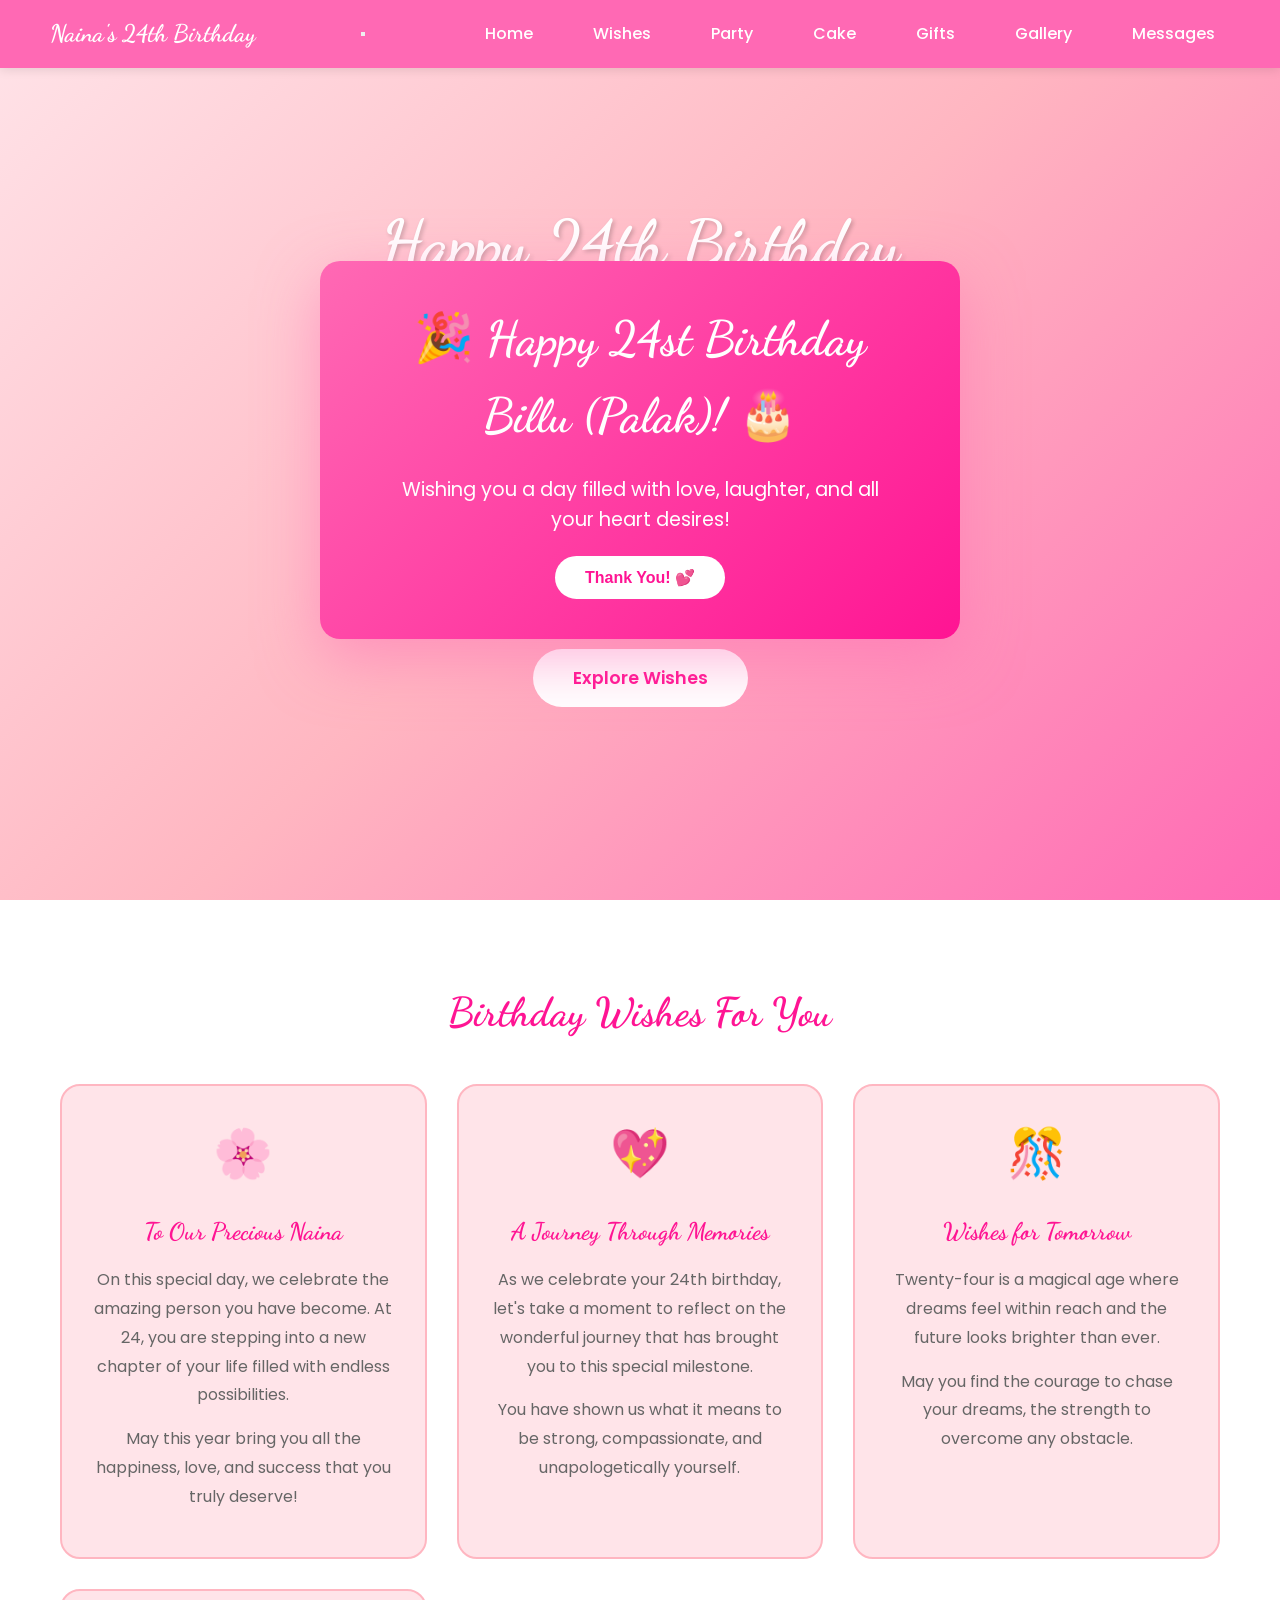
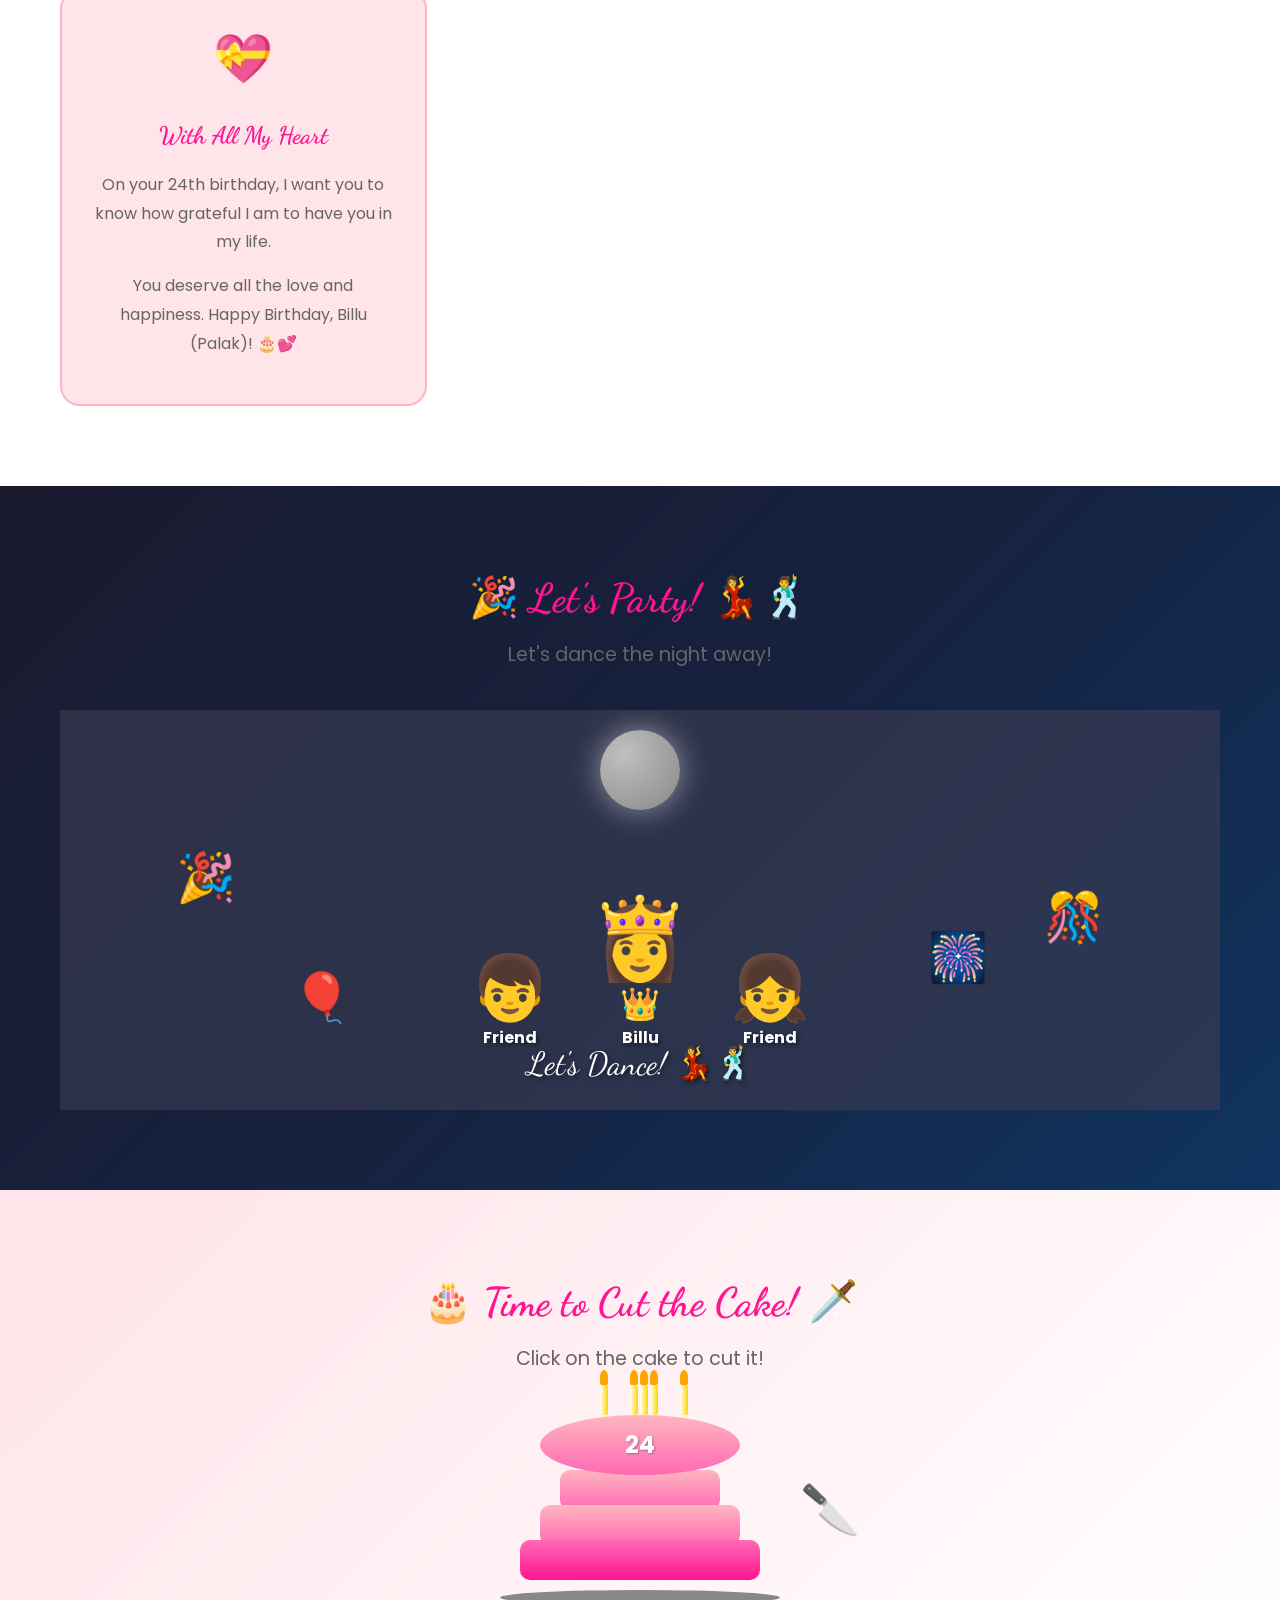
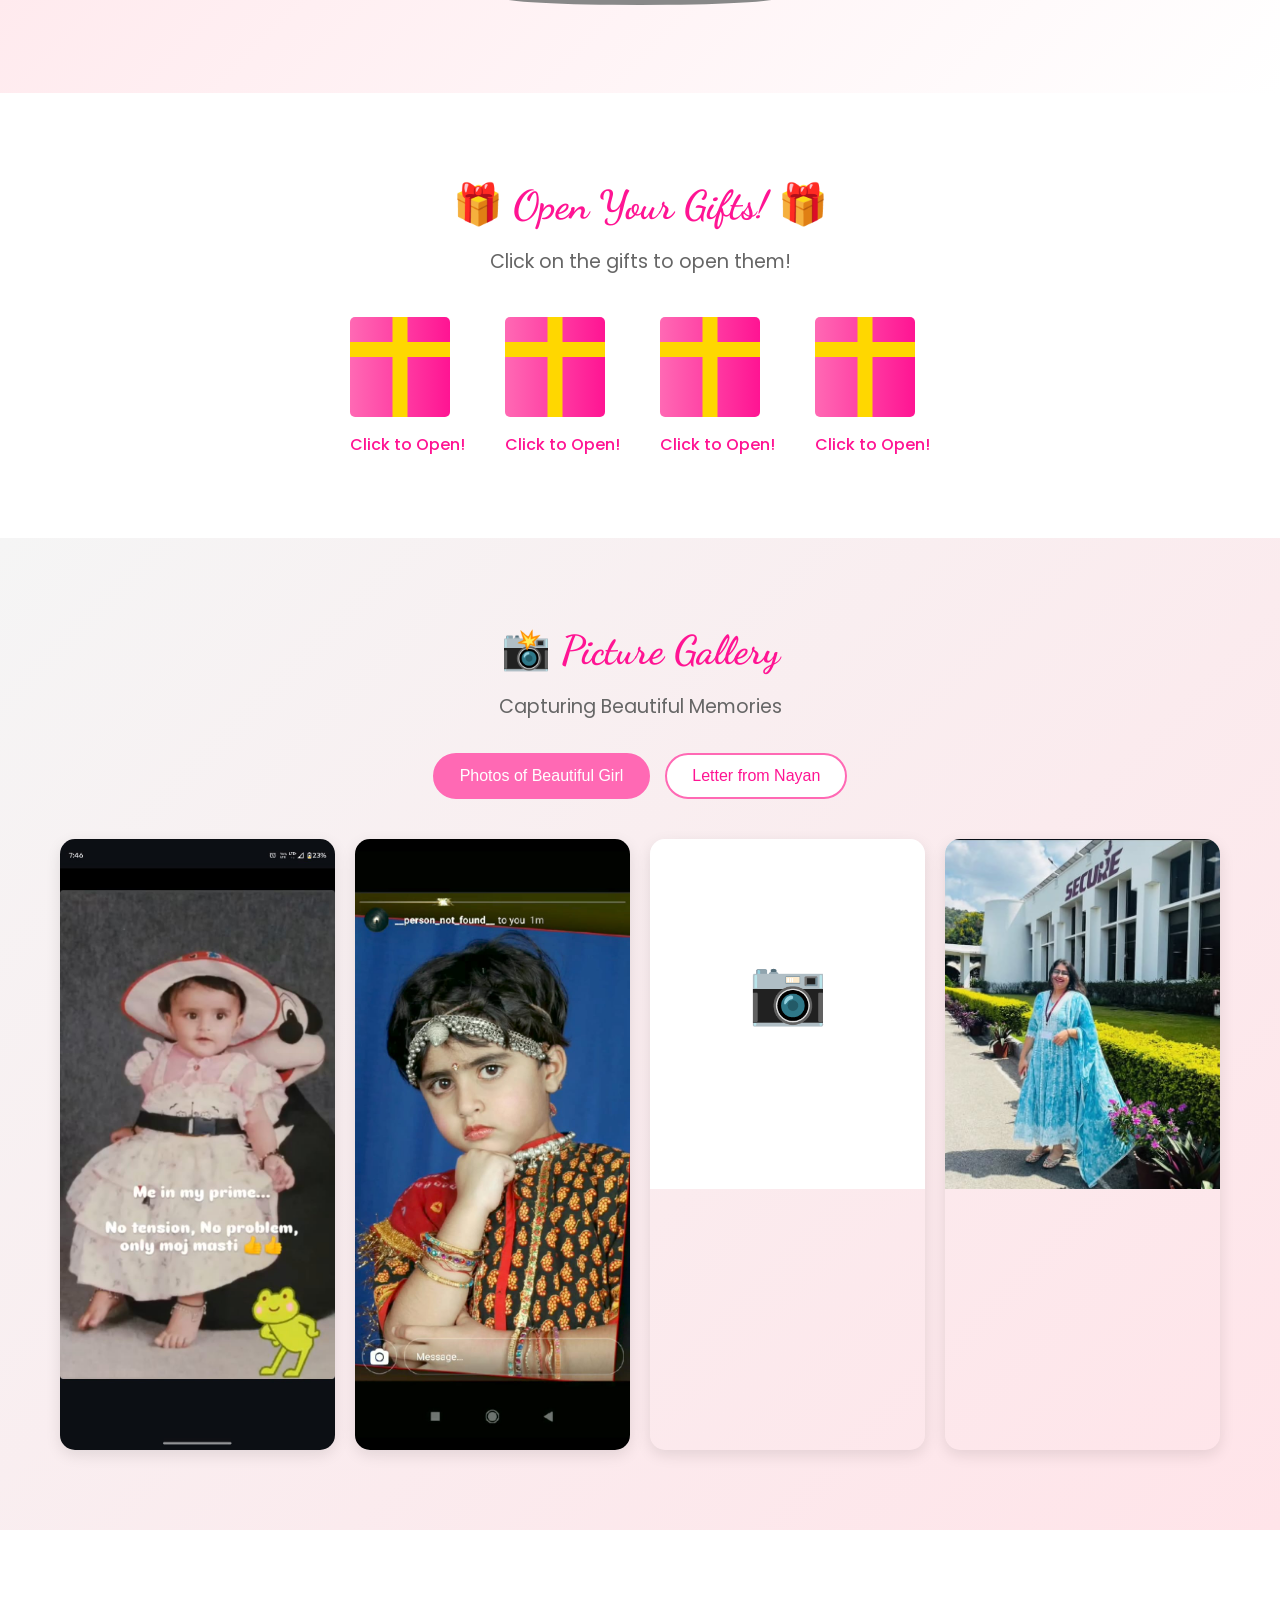
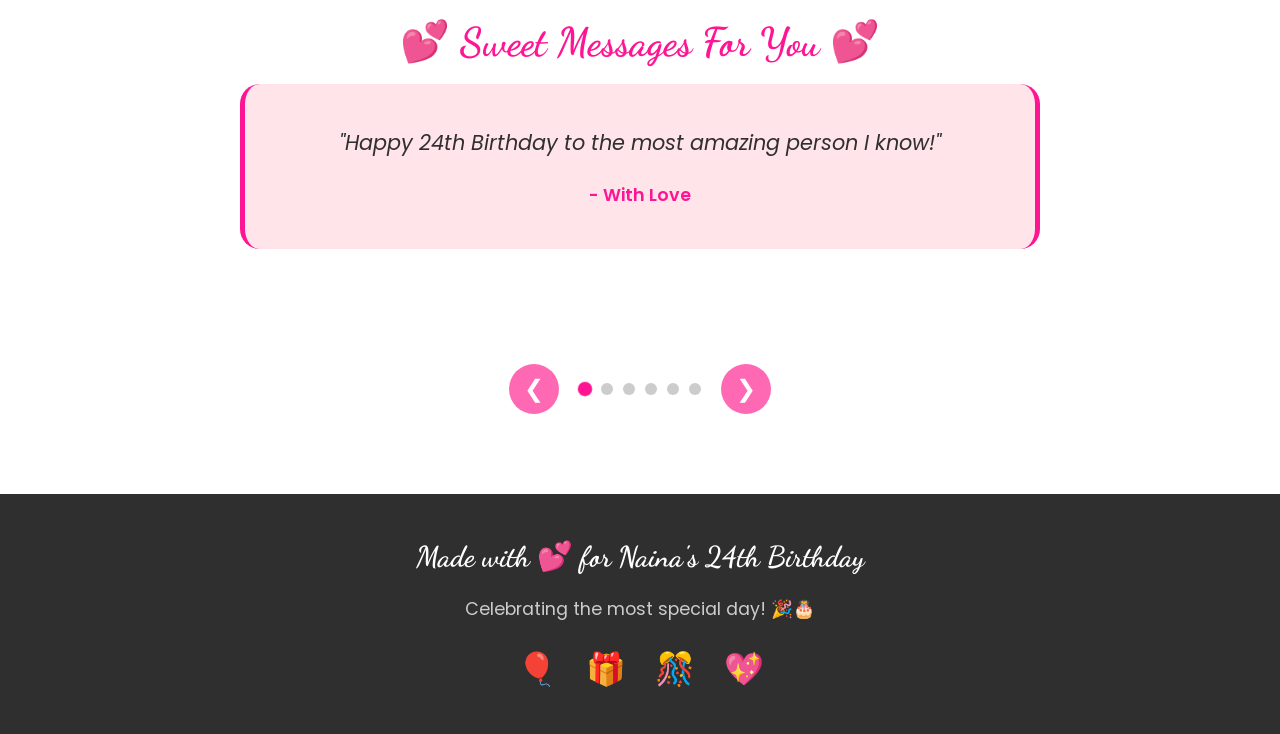
==== index.html @ 09db2593 "Update and rename index.htm to index.html" ====
<!DOCTYPE html>
<html lang="en">
<head>
    <meta charset="UTF-8">
    <meta name="viewport" content="width=device-width, initial-scale=1.0, maximum-scale=5.0">
<title>Happy 24th Birthday Naina!</title>
    <link rel="stylesheet" href="style.css">
    <link rel="preconnect" href="https://fonts.googleapis.com">
    <link rel="preconnect" href="https://fonts.gstatic.com" crossorigin>
    <link href="https://fonts.googleapis.com/css2?family=Dancing+Script:wght@400;700&family=Poppins:wght@300;400;600&family=Great+Vibes&display=swap" rel="stylesheet">
</head>
<body>
    <header>
        <nav class="navbar">
            <div class="logo">Naina's 24th Birthday</div>
            <button class="hamburger" aria-label="Menu">
                <span></span>
                <span></span>
                <span></span>
            </button>
            <ul class="nav-links">
                <li><a href="#home">Home</a></li>
                <li><a href="#wishes">Wishes</a></li>
                <li><a href="#party">Party</a></li>
                <li><a href="#cake">Cake</a></li>
                <li><a href="#gifts">Gifts</a></li>
                <li><a href="#gallery">Gallery</a></li>
                <li><a href="#messages">Messages</a></li>
            </ul>
        </nav>
    </header>

    <section id="home" class="hero">
        <div class="hero-content">
            <h1 class="hero-title">Happy 24th Birthday</h1>
            <h2 class="hero-name">Naina!</h2>
            <p class="hero-subtitle">Welcome to the most special day of your life!</p>
            <div class="celebration-icons">
                <span>🎂</span>
                <span>🎈</span>
                <span>🎁</span>
                <span>💕</span>
                <span>✨</span>
            </div>
            <a href="#wishes" class="btn">Explore Wishes</a>
        </div>
    </section>

    <section id="wishes" class="wishes-section">
        <div class="container">
            <h2 class="section-title">Birthday Wishes For You</h2>
            <div class="wishes-content">
                <div class="wish-card">
                    <div class="wish-icon">🌸</div>
                    <h3>To Our Precious Naina</h3>
                    <p>On this special day, we celebrate the amazing person you have become. At 24, you are stepping into a new chapter of your life filled with endless possibilities.</p>
                    <p>May this year bring you all the happiness, love, and success that you truly deserve!</p>
                </div>
                <div class="wish-card">
                    <div class="wish-icon">💖</div>
                    <h3>A Journey Through Memories</h3>
                    <p>As we celebrate your 24th birthday, let's take a moment to reflect on the wonderful journey that has brought you to this special milestone.</p>
                    <p>You have shown us what it means to be strong, compassionate, and unapologetically yourself.</p>
                </div>
                <div class="wish-card">
                    <div class="wish-icon">🎊</div>
                    <h3>Wishes for Tomorrow</h3>
                    <p>Twenty-four is a magical age where dreams feel within reach and the future looks brighter than ever.</p>
                    <p>May you find the courage to chase your dreams, the strength to overcome any obstacle.</p>
                </div>
                <div class="wish-card">
                    <div class="wish-icon">💝</div>
                    <h3>With All My Heart</h3>
                    <p>On your 24th birthday, I want you to know how grateful I am to have you in my life.</p>
                    <p>You deserve all the love and happiness. Happy Birthday, Billu (Palak)! 🎂💕</p>
                </div>
            </div>
        </div>
    </section>

    <section id="party" class="party-section">
        <div class="container">
            <h2 class="section-title">🎉 Let's Party! 💃🕺</h2>
            <p class="section-subtitle">Let's dance the night away!</p>
            <div class="party-scene">
                <div class="disco-container">
                    <div class="disco-ball"></div>
                    <div class="disco-lights">
                        <div class="light light-1"></div>
                        <div class="light light-2"></div>
                        <div class="light light-3"></div>
                    </div>
                    <div class="dancers-container">
                        <div class="dancer-emoji dancer-left">
                            <span class="dancer-avatar">👦</span>
                            <span class="dancer-name">Friend</span>
                        </div>
                        <div class="dancer-emoji dancer-center">
                            <span class="dancer-avatar">👸</span>
                            <span class="dancer-crown">👑</span>
                            <span class="dancer-name">Billu</span>
                        </div>
                        <div class="dancer-emoji dancer-right">
                            <span class="dancer-avatar">👧</span>
                            <span class="dancer-name">Friend</span>
                        </div>
                    </div>
                    <div class="party-text">Let's Dance! 💃🕺</div>
                    <div class="party-poppers">
                        <div class="popper popper-1">🎉</div>
                        <div class="popper popper-2">🎊</div>
                        <div class="popper popper-3">🎈</div>
                        <div class="popper popper-4">🎆</div>
                    </div>
                </div>
            </div>
        </div>
    </section>

    <section id="cake" class="cake-section">
        <div class="container">
            <h2 class="section-title">🎂 Time to Cut the Cake! 🗡️</h2>
            <p class="section-subtitle">Click on the cake to cut it!</p>
            <div class="cake-scene">
                <div class="cake-container" onclick="cutCake()">
                    <div class="cake">
                        <div class="cake-top">
                            <div class="candle candle-1"><div class="candle-flame"></div></div>
                            <div class="candle candle-2"><div class="candle-flame"></div></div>
                            <div class="candle candle-3"><div class="candle-flame"></div></div>
                            <div class="candle candle-4"><div class="candle-flame"></div></div>
                            <div class="candle candle-5"><div class="candle-flame"></div></div>
                            <span class="cake-age">24</span>
                        </div>
                        <div class="cake-layer cake-layer-3"></div>
                        <div class="cake-layer cake-layer-2"></div>
                        <div class="cake-layer cake-layer-1"></div>
                        <div class="cake-plate"></div>
                    </div>
                    <div class="knife-container">
                        <div class="knife" id="knife">🔪</div>
                    </div>
                </div>
                <div class="cake-message" id="cake-message">
                    <h3>🎉 Happy Birthday Naina! 🎉</h3>
                    <p>May your life be as sweet as this cake!</p>
                </div>
                <div class="cake-pieces" id="cake-pieces">
                    <div class="cake-piece piece-1"></div>
                    <div class="cake-piece piece-2"></div>
                    <div class="cake-piece piece-3"></div>
                    <div class="cake-piece piece-4"></div>
                    <div class="cake-piece piece-5"></div>
                    <div class="cake-piece piece-6"></div>
                </div>
            </div>
        </div>
    </section>

    <section id="gifts" class="gifts-section">
        <div class="container">
            <h2 class="section-title">🎁 Open Your Gifts! 🎁</h2>
            <p class="section-subtitle">Click on the gifts to open them!</p>
            <div class="gifts-container">
                <div class="gift gift-1" onclick="openGift(1)">
                    <div class="gift-box">
                        <div class="gift-lid"></div>
                        <div class="gift-body"></div>
                        <div class="gift-ribbon gift-ribbon-v"></div>
                        <div class="gift-ribbon gift-ribbon-h"></div>
                    </div>
                    <div class="gift-message">Click to Open!</div>
                </div>
                <div class="gift gift-2" onclick="openGift(2)">
                    <div class="gift-box">
                        <div class="gift-lid"></div>
                        <div class="gift-body"></div>
                        <div class="gift-ribbon gift-ribbon-v"></div>
                        <div class="gift-ribbon gift-ribbon-h"></div>
                    </div>
                    <div class="gift-message">Click to Open!</div>
                </div>
                <div class="gift gift-3" onclick="openGift(3)">
                    <div class="gift-box">
                        <div class="gift-lid"></div>
                        <div class="gift-body"></div>
                        <div class="gift-ribbon gift-ribbon-v"></div>
                        <div class="gift-ribbon gift-ribbon-h"></div>
                    </div>
                    <div class="gift-message">Click to Open!</div>
                </div>
                <div class="gift gift-4" onclick="openGift(4)">
                    <div class="gift-box">
                        <div class="gift-lid"></div>
                        <div class="gift-body"></div>
                        <div class="gift-ribbon gift-ribbon-v"></div>
                        <div class="gift-ribbon gift-ribbon-h"></div>
                    </div>
                    <div class="gift-message">Click to Open!</div>
                </div>
            </div>
            <div class="gift-rewards" id="gift-rewards">
                <div class="reward reward-1">
                    <span class="reward-icon">💝</span>
                    <p>Love & Affection</p>
                </div>
                <div class="reward reward-2">
                    <span class="reward-icon">💰</span>
                    <p>Financial Success</p>
                </div>
                <div class="reward reward-3">
                    <span class="reward-icon">🎯</span>
                    <p>Achievement</p>
                </div>
                <div class="reward reward-4">
                    <span class="reward-icon">🌟</span>
                    <p>Bright Future</p>
                </div>
            </div>
        </div>
    </section>

    <section id="gallery" class="gallery-section">
        <div class="container">
            <h2 class="section-title">📸 Picture Gallery</h2>
            <p class="section-subtitle">Capturing Beautiful Memories</p>
            <div class="gallery-tabs">
                <button class="tab-btn active" data-tab="photos">Photos of Beautiful Girl</button>
                <button class="tab-btn" data-tab="letter">Letter from Nayan</button>
            </div>
            <div class="gallery-content">
                <div class="gallery-tab-content active" id="photos">
                    <div class="photo-grid">
                        <div class="photo-card">
                            <div class="photo-placeholder photo-real">
                                <img src="baby photo.jpeg" alt="Baby Billu" onerror="this.style.display='none'; this.parentElement.innerHTML='<span>📷</span><p>Baby Billu</p>'">
                            </div>
                        </div>
                        <div class="photo-card">
                            <div class="photo-placeholder photo-real">
                                <img src="first.jpeg" alt="First Steps" onerror="this.style.display='none'; this.parentElement.innerHTML='<span>📷</span><p>First Steps</p>'">
                            </div>
                        </div>
                        <div class="photo-card">
                            <div class="photo-placeholder photo-real">
                                <img src="s.jpeg" alt="Smile" onerror="this.style.display='none'; this.parentElement.innerHTML='<span>📷</span><p>Smile</p>'">
                            </div>
                        </div>
                        <div class="photo-card">
                            <div class="photo-placeholder photo-real">
                                <img src="b.jpeg" alt="Beautiful" onerror="this.style.display='none'; this.parentElement.innerHTML='<span>📷</span><p>Beautiful</p>'">
                            </div>
                        </div>
                    </div>
                </div>
                <div class="gallery-tab-content" id="letter">
                    <div class="vintage-letter">
                        <div class="letter-envelope">
                            <div class="letter-seal">💌</div>
                        </div>
                        <div class="letter-content">
                            <div class="letter-header">
                                <p class="letter-date">24th Birthday</p>
                                <p class="letter-from">From: Nayan Jain</p>
                            </div>
                            <div class="letter-body">
                                <p>Hello billu,</p>
                                <p>ik ik it's ur birthday 🎉🥳🥳</p>
                                <p>So I write something for you...</p>
                                <hr class="letter-divider">
                                <p>Hay it's me ur gaddu..😅😅</p>
                                <p>ik u completing 24th year of ur life...one step forward to ur wedding 💗 💒</p>
                                <hr class="letter-divider">
                                <p>Last time bday pr kafi emotional drama chal raha tha dono ka tho me usse time jaada kuch kar na nhi aaya tha or me unemployee bhi tha...ik u hate me for my senseless activity in ur life😅. Ha mana tu mujhe ignore kar te hai ghost karte hai but but but... Ik somewhere u like me as friend. Tu kitna bhi gussa ho kuch bhi ho end off the day we meet..</p>
                                <hr class="letter-divider">
                                <p>Online se yaad aaya bro congratulations 🎉 we completed 2 years mujhe nhi laga tha itna lamba chala ga dono ka jab tune block Kiya I feel that was my last time... Pr we re-connect we start agen but as usual mera harkat se tu wapas parashan ho na start ho gai and mujhe wapas ek point pr laaga kuch logo ka wahh se tu mujhe se dur Jaa Rahi hai but is bar mena control Kiya is bar let go kiya. U are my safe place mera din kitne bhi wast ho jab me tera insta snap ka notification dekha ta hu I feel bc mujhe pure duniya me koi nhi chiya bas mere backchod dost palak chiya jesa bas din ka 10min bhi baat ho pr acha se chay usme fight ho fun ho ya drama ho... I don't know bday pr mila pauga ya nhi but I hope is saal atleast 4 time mila saka..</p>
                                <hr class="letter-divider">
                                <p>That's from my side</p>
                                <p>Wishing you a</p>
                                <p class="letter-wishes">Very very very</p>
                                <p class="letter-wishes">Happy Birthday palak</p>
                                <p class="letter-signature">Regards by</p>
                                <p class="letter-signature">Nayan Jain</p>
                            </div>
                        </div>
                    </div>
                </div>
            </div>
        </div>
    </section>

    <section id="messages" class="messages-section">
        <div class="container">
            <h2 class="section-title">💕 Sweet Messages For You 💕</h2>
            <div class="messages-carousel">
                <div class="message-slide active">
                    <div class="message-quote">
                        <p>"Happy 24th Birthday to the most amazing person I know!"</p>
                        <span class="message-author">- With Love</span>
                    </div>
                </div>
                <div class="message-slide">
                    <div class="message-quote">
                        <p>"Billu (Palak), you are not just a year older today, you are a year wiser!"</p>
                        <span class="message-author">- Your Family</span>
                    </div>
                </div>
                <div class="message-slide">
                    <div class="message-quote">
                        <p>"To a woman of substance, grace, and unparalleled beauty. Happy Birthday!"</p>
                        <span class="message-author">- With Affection</span>
                    </div>
                </div>
                <div class="message-slide">
                    <div class="message-quote">
                        <p>"On your 24th birthday, I wish you a lifetime of happiness!"</p>
                        <span class="message-author">- Your Friends</span>
                    </div>
                </div>
                <div class="message-slide">
                    <div class="message-quote">
                        <p>"May this new chapter of your life be even more amazing!"</p>
                        <span class="message-author">- Warm Wishes</span>
                    </div>
                </div>
                <div class="message-slide">
                    <div class="message-quote">
                        <p>"Happy Birthday Billu (Palak)! Thank you for being an inspiration!"</p>
                        <span class="message-author">- Your Admirer</span>
                    </div>
                </div>
            </div>
            <div class="carousel-controls">
                <button class="carousel-btn prev-btn">❮</button>
                <div class="carousel-dots">
                    <span class="dot active" data-slide="0"></span>
                    <span class="dot" data-slide="1"></span>
                    <span class="dot" data-slide="2"></span>
                    <span class="dot" data-slide="3"></span>
                    <span class="dot" data-slide="4"></span>
                    <span class="dot" data-slide="5"></span>
                </div>
                <button class="carousel-btn next-btn">❯</button>
            </div>
        </div>
    </section>

    <footer>
        <div class="footer-content">
            <h3>Made with 💕 for Naina's 24th Birthday</h3>
            <p>Celebrating the most special day! 🎉🎂</p>
            <div class="footer-icons">
                <span>🎈</span>
                <span>🎁</span>
                <span>🎊</span>
                <span>💖</span>
            </div>
        </div>
    </footer>

    <script src="design.js"></script>
</body>
</html>
---- style.css ----
/* ========================================
   Billu's 21st Birthday Website Styles
   Pink & Grey Color Scheme
   ======================================== */

:root {
    --primary-pink: #FF69B4;
    --dark-pink: #FF1493;
    --light-pink: #FFB6C1;
    --soft-pink: #FFE4E9;
    --grey-dark: #2F2F2F;
    --grey-medium: #666666;
    --grey-light: #CCCCCC;
    --white: #FFFFFF;
    --off-white: #FAFAFA;
}

* {
    margin: 0;
    padding: 0;
    box-sizing: border-box;
}

html {
    scroll-behavior: smooth;
}

body {
    font-family: 'Poppins', sans-serif;
    line-height: 1.6;
    color: var(--grey-dark);
    background-color: var(--off-white);
    overflow-x: hidden;
}

.container {
    max-width: 1200px;
    margin: 0 auto;
    padding: 0 20px;
}

.section-title {
    font-size: 2.5rem;
    color: var(--dark-pink);
    text-align: center;
    margin-bottom: 10px;
    font-family: 'Dancing Script', cursive;
}

.section-subtitle {
    font-size: 1.2rem;
    color: var(--grey-medium);
    text-align: center;
    margin-bottom: 30px;
}

header {
    position: fixed;
    top: 0;
    left: 0;
    width: 100%;
    z-index: 1000;
    background: rgba(255, 105, 180, 0.95);
    box-shadow: 0 2px 10px rgba(0, 0, 0, 0.1);
}

.navbar {
    display: flex;
    justify-content: space-between;
    align-items: center;
    padding: 15px 50px;
}

.logo {
    font-size: 1.5rem;
    font-weight: bold;
    color: var(--white);
    font-family: 'Dancing Script', cursive;
}

.nav-links {
    list-style: none;
    display: flex;
    gap: 30px;
}

.nav-links a {
    color: var(--white);
    text-decoration: none;
    font-weight: 500;
    transition: color 0.3s ease;
    padding: 8px 15px;
    border-radius: 20px;
}

.nav-links a:hover {
    background: rgba(255, 255, 255, 0.2);
}

.hero {
    min-height: 100vh;
    display: flex;
    align-items: center;
    justify-content: center;
    text-align: center;
    background: linear-gradient(135deg, var(--soft-pink) 0%, var(--light-pink) 50%, var(--primary-pink) 100%);
    padding: 100px 20px;
}

.hero-content {
    max-width: 800px;
}

.hero-title {
    font-size: 4rem;
    color: var(--white);
    margin-bottom: 20px;
    font-family: 'Dancing Script', cursive;
    text-shadow: 2px 2px 4px rgba(0, 0, 0, 0.2);
    animation: fadeInDown 1s ease;
}

.hero-name {
    font-size: 5rem;
    color: var(--white);
    margin-bottom: 20px;
    font-family: 'Great Vibes', cursive;
    animation: fadeInUp 1s ease 0.3s both;
}

.hero-subtitle {
    font-size: 1.5rem;
    color: var(--white);
    margin-bottom: 30px;
    animation: fadeInUp 1s ease 0.6s both;
}

.celebration-icons {
    font-size: 3rem;
    margin-bottom: 40px;
    animation: bounce 2s infinite;
}

.celebration-icons span {
    margin: 0 10px;
    display: inline-block;
}

.btn {
    display: inline-block;
    padding: 15px 40px;
    background: var(--white);
    color: var(--dark-pink);
    text-decoration: none;
    border-radius: 30px;
    font-weight: 600;
    font-size: 1.1rem;
    transition: all 0.3s ease;
    animation: fadeInUp 1s ease 0.9s both;
}

.btn:hover {
    background: var(--dark-pink);
    color: var(--white);
    transform: translateY(-3px);
    box-shadow: 0 10px 20px rgba(0, 0, 0, 0.2);
}

.wishes-section {
    padding: 80px 0;
    background: var(--white);
}

.wishes-content {
    display: grid;
    grid-template-columns: repeat(auto-fit, minmax(300px, 1fr));
    gap: 30px;
    margin-top: 40px;
}

.wish-card {
    background: var(--soft-pink);
    padding: 30px;
    border-radius: 20px;
    text-align: center;
    transition: all 0.3s ease;
    border: 2px solid var(--light-pink);
}

.wish-card:hover {
    transform: translateY(-10px);
    box-shadow: 0 15px 30px rgba(255, 105, 180, 0.2);
}

.wish-icon {
    font-size: 3rem;
    margin-bottom: 20px;
}

.wish-card h3 {
    color: var(--dark-pink);
    font-size: 1.5rem;
    margin-bottom: 15px;
    font-family: 'Dancing Script', cursive;
}

.wish-card p {
    color: var(--grey-medium);
    line-height: 1.8;
    margin-bottom: 15px;
}

.party-section {
    padding: 80px 0;
    background: linear-gradient(135deg, #1a1a2e 0%, #16213e 50%, #0f3460 100%);
    overflow: hidden;
}

.party-scene {
    position: relative;
    height: 400px;
    margin-top: 40px;
}

.disco-container {
    position: relative;
    width: 100%;
    height: 100%;
    overflow: hidden;
}

.disco-ball {
    position: absolute;
    top: 20px;
    left: 50%;
    transform: translateX(-50%);
    width: 80px;
    height: 80px;
    background: radial-gradient(circle at 30% 30%, #C0C0C0, #888888);
    border-radius: 50%;
    animation: spin 2s linear infinite;
    box-shadow: 0 0 30px rgba(255, 255, 255, 0.5);
    z-index: 10;
}

@keyframes spin {
    from { transform: translateX(-50%) rotate(0deg); }
    to { transform: translateX(-50%) rotate(360deg); }
}

.disco-lights {
    position: absolute;
    top: 0;
    left: 0;
    width: 100%;
    height: 100%;
    pointer-events: none;
}

.light {
    position: absolute;
    width: 100%;
    height: 100%;
    opacity: 0.3;
}

.light-1 { background: red; animation: flicker 0.5s infinite; }
.light-2 { background: blue; animation: flicker 0.7s infinite; animation-delay: 0.2s; }
.light-3 { background: green; animation: flicker 0.6s infinite; animation-delay: 0.4s; }
.light-4 { background: yellow; animation: flicker 0.8s infinite; animation-delay: 0.1s; }
.light-5 { background: purple; animation: flicker 0.4s infinite; animation-delay: 0.3s; }
.light-6 { background: orange; animation: flicker 0.9s infinite; animation-delay: 0.5s; }

@keyframes flicker {
    0%, 100% { opacity: 0.2; }
    50% { opacity: 0.5; }
}

.dancers-container {
    position: absolute;
    bottom: 60px;
    left: 0;
    width: 100%;
    display: flex;
    justify-content: center;
    align-items: flex-end;
    gap: 40px;
}

.dancer-emoji {
    display: flex;
    flex-direction: column;
    align-items: center;
    animation: dance 0.6s infinite alternate;
}

.dancer-emoji .dancer-avatar {
    font-size: 4rem;
    line-height: 1;
    animation: bounce 0.4s infinite alternate;
}

.dancer-emoji .dancer-crown {
    font-size: 2rem;
    margin-bottom: -10px;
    position: relative;
    z-index: 2;
    animation: bounce 0.3s infinite alternate;
}

.dancer-emoji .dancer-name {
    font-size: 1rem;
    color: white;
    font-weight: bold;
    text-shadow: 2px 2px 4px rgba(0, 0, 0, 0.5);
    margin-top: 5px;
}

.dancer-left {
    animation-delay: 0s;
}

.dancer-center {
    animation-delay: 0.2s;
}

.dancer-center .dancer-avatar {
    font-size: 5rem;
}

.dancer-right {
    animation-delay: 0.1s;
}

@keyframes dance {
    from { transform: translateY(0) scale(1); }
    to { transform: translateY(-15px) scale(1.05); }
}

.party-text {
    position: absolute;
    bottom: 20px;
    left: 50%;
    transform: translateX(-50%);
    font-size: 2rem;
    color: white;
    font-family: 'Dancing Script', cursive;
    text-shadow: 2px 2px 4px rgba(0, 0, 0, 0.5);
    animation: pulse 1s infinite;
}

@keyframes pulse {
    0%, 100% { transform: translateX(-50%) scale(1); }
    50% { transform: translateX(-50%) scale(1.1); }
}

.party-poppers {
    position: absolute;
    top: 50px;
    width: 100%;
    height: 100%;
    pointer-events: none;
}

.popper {
    position: absolute;
    font-size: 3rem;
    animation: popper-fly 2s ease-out infinite;
}

.popper-1 { left: 10%; top: 20%; animation-delay: 0s; }
.popper-2 { right: 10%; top: 30%; animation-delay: 0.5s; }
.popper-3 { left: 20%; top: 50%; animation-delay: 1s; }
.popper-4 { right: 20%; top: 40%; animation-delay: 1.5s; }

@keyframes popper-fly {
    0% { transform: translateY(0) rotate(0deg); opacity: 1; }
    100% { transform: translateY(200px) rotate(360deg); opacity: 0; }
}

.cake-section {
    padding: 80px 0;
    background: linear-gradient(135deg, var(--soft-pink) 0%, var(--white) 100%);
}

.cake-scene {
    text-align: center;
    margin-top: 40px;
}

.cake-container {
    position: relative;
    display: inline-block;
    cursor: pointer;
    transition: transform 0.3s ease;
}

.cake-container:hover {
    transform: scale(1.05);
}

.cake-container.cut .cake-top {
    animation: cut-animation 1s ease forwards;
}

@keyframes cut-animation {
    0% { transform: translateY(0); }
    50% { transform: translateY(20px) rotate(10deg); }
    100% { transform: translateY(50px) rotate(-10deg); opacity: 0; }
}

.cake {
    position: relative;
}

.cake-top {
    position: relative;
    width: 200px;
    height: 60px;
    background: linear-gradient(to bottom, #FFB6C1, #FF69B4);
    border-radius: 50%;
    margin: 0 auto;
    z-index: 2;
}

.cake-age {
    position: absolute;
    top: 50%;
    left: 50%;
    transform: translate(-50%, -50%);
    font-size: 1.5rem;
    font-weight: bold;
    color: var(--white);
    text-shadow: 1px 1px 2px rgba(0, 0, 0, 0.3);
}

.candle {
    position: absolute;
    bottom: 100%;
    width: 8px;
    height: 30px;
    background: linear-gradient(to right, #ffffff, #FFD700);
    border-radius: 2px;
}

.candle-1 { left: 30%; }
.candle-2 { left: 45%; }
.candle-3 { left: 50%; }
.candle-4 { left: 55%; }
.candle-5 { left: 70%; }

.candle-flame {
    position: absolute;
    top: -15px;
    left: 50%;
    transform: translateX(-50%);
    width: 8px;
    height: 15px;
    background: orange;
    border-radius: 50% 50% 20% 20%;
    animation: flicker-flame 0.5s infinite alternate;
}

@keyframes flicker-flame {
    from { transform: translateX(-50%) scale(1); }
    to { transform: translateX(-50%) scale(1.2); }
}

.cake-layer {
    width: 220px;
    height: 40px;
    background: linear-gradient(to bottom, #FFB6C1, #FF69B4);
    border-radius: 10px;
    margin: -5px auto 0;
    position: relative;
    z-index: 1;
}

.cake-layer-1 { width: 240px; background: linear-gradient(to bottom, #FF69B4, #FF1493); }
.cake-layer-2 { width: 200px; }
.cake-layer-3 { width: 160px; }

.cake-plate {
    width: 280px;
    height: 15px;
    background: #888888;
    border-radius: 50%;
    margin: 10px auto 0;
}

.knife-container {
    position: absolute;
    right: -80px;
    top: 50%;
    transform: translateY(-50%);
}

.knife {
    font-size: 3rem;
    animation: knife-move 1s ease-in-out infinite;
}

@keyframes knife-move {
    0%, 100% { transform: translateX(0); }
    50% { transform: translateX(20px); }
}

.cake-message {
    display: none;
    margin-top: 40px;
    padding: 20px;
    background: var(--soft-pink);
    border-radius: 15px;
    animation: fadeIn 0.5s ease;
}

.cake-message.shows {
    display: block;
}

.cake-message h3 {
    color: var(--dark-pink);
    font-family: 'Dancing Script', cursive;
    font-size: 2rem;
    margin-bottom: 10px;
}

.cake-pieces {
    display: none;
    margin-top: 30px;
}

.cake-pieces.show {
    display: block;
}

.cake-piece {
    display: inline-block;
    width: 40px;
    height: 40px;
    background: var(--primary-pink);
    border-radius: 50%;
    margin: 10px;
    animation: piece-bounce 0.5s ease infinite alternate;
}

.cake-piece:nth-child(2) { animation-delay: 0.1s; }
.cake-piece:nth-child(3) { animation-delay: 0.2s; }
.cake-piece:nth-child(4) { animation-delay: 0.3s; }
.cake-piece:nth-child(5) { animation-delay: 0.4s; }
.cake-piece:nth-child(6) { animation-delay: 0.5s; }

@keyframes piece-bounce {
    from { transform: translateY(0); }
    to { transform: translateY(-10px); }
}

.gifts-section {
    padding: 80px 0;
    background: var(--white);
}

.gifts-container {
    display: flex;
    justify-content: center;
    gap: 40px;
    flex-wrap: wrap;
    margin-top: 40px;
}

.gift {
    cursor: pointer;
    transition: transform 0.3s ease;
}

.gift:hover {
    transform: scale(1.1);
}

.gift.opened .gift-lid {
    animation: open-lid 0.5s ease forwards;
}

@keyframes open-lid {
    0% { transform: translateY(0) rotate(0deg); }
    100% { transform: translateY(-30px) rotate(-20deg); }
}

.gift-box {
    position: relative;
    width: 100px;
    height: 100px;
}

.gift-lid {
    position: absolute;
    top: 0;
    left: 0;
    width: 100px;
    height: 25px;
    background: linear-gradient(to right, #FF69B4, #FF1493);
    border-radius: 5px;
    z-index: 2;
}

.gift-body {
    position: absolute;
    top: 20px;
    left: 0;
    width: 100px;
    height: 80px;
    background: linear-gradient(to right, #FF69B4, #FF1493);
    border-radius: 0 0 5px 5px;
}

.gift-ribbon {
    position: absolute;
    background: #FFD700;
}

.gift-ribbon-v {
    width: 15px;
    height: 100px;
    left: 50%;
    transform: translateX(-50%);
    z-index: 3;
}

.gift-ribbon-h {
    height: 15px;
    width: 100px;
    top: 25px;
    left: 0;
    z-index: 3;
}

.gift-message {
    margin-top: 15px;
    color: var(--dark-pink);
    font-weight: 500;
    text-align: center;
}

.gift-rewards {
    display: none;
    margin-top: 50px;
    flex-wrap: wrap;
    justify-content: center;
    gap: 30px;
}

.gift-rewards.show {
    display: flex;
}

.reward {
    text-align: center;
    padding: 20px;
    background: var(--soft-pink);
    border-radius: 15px;
    animation: reward-pop 0.5s ease;
}

.reward.show {
    animation: reward-pop 0.5s ease forwards;
}

@keyframes reward-pop {
    0% { transform: scale(0); opacity: 0; }
    100% { transform: scale(1); opacity: 1; }
}

.reward-icon {
    font-size: 3rem;
    display: block;
    margin-bottom: 10px;
}

.reward p {
    color: var(--dark-pink);
    font-weight: 600;
}

.gallery-section {
    padding: 80px 0;
    background: linear-gradient(135deg, #f5f5f5 0%, var(--soft-pink) 100%);
}

.gallery-tabs {
    display: flex;
    justify-content: center;
    gap: 15px;
    margin-bottom: 40px;
    flex-wrap: wrap;
}

.tab-btn {
    padding: 12px 25px;
    background: var(--white);
    border: 2px solid var(--primary-pink);
    color: var(--dark-pink);
    border-radius: 25px;
    cursor: pointer;
    font-size: 1rem;
    font-weight: 500;
    transition: all 0.3s ease;
}

.tab-btn:hover,
.tab-btn.active {
    background: var(--primary-pink);
    color: var(--white);
}

.gallery-content {
    min-height: 400px;
}

.gallery-tab-content {
    display: none;
    animation: fadeIn 0.5s ease;
}

.gallery-tab-content.active {
    display: block;
}

.photo-grid {
    display: grid;
    grid-template-columns: repeat(auto-fit, minmax(250px, 1fr));
    gap: 20px;
}

.photo-card {
    border-radius: 15px;
    overflow: hidden;
    box-shadow: 0 5px 15px rgba(0, 0, 0, 0.1);
    transition: all 0.3s ease;
}

.photo-card:hover {
    transform: scale(1.05);
}

.photo-placeholder {
    background: linear-gradient(135deg, var(--light-pink) 0%, var(--primary-pink) 100%);
    height: 350px;
    display: flex;
    flex-direction: column;
    align-items: center;
    justify-content: center;
    color: var(--white);
}

.photo-placeholder span {
    font-size: 4rem;
    margin-bottom: 15px;
}

.photo-placeholder p {
    font-size: 1.2rem;
    font-weight: 500;
}

.photo-placeholder.photo-real {
    background: var(--white);
    padding: 0;
    position: relative;
    overflow: hidden;
    height: auto;
    min-height: 350px;
}

.photo-placeholder.photo-real img {
    width: 100%;
    height: auto;
    min-height: 350px;
    object-fit: cover;
    object-position: center top;
    display: block;
}

.photo-card:nth-child(1) .photo-placeholder.photo-real img {
    object-position: center 20%;
}

.photo-card:nth-child(2) .photo-placeholder.photo-real img {
    object-position: center 30%;
}

.photo-card:nth-child(3) .photo-placeholder.photo-real img {
    object-position: center 25%;
}

.photo-card:nth-child(4) .photo-placeholder.photo-real img {
    object-position: center 20%;
}

.messages-section {
    padding: 80px 0;
    background: var(--white);
}

.messages-carousel {
    max-width: 800px;
    margin: 0 auto;
    position: relative;
    min-height: 250px;
}

.message-slide {
    display: none;
    animation: fadeIn 0.5s ease;
}

.message-slide.active {
    display: block;
}

.message-quote {
    background: var(--soft-pink);
    padding: 40px;
    border-radius: 20px;
    text-align: center;
    border-left: 5px solid var(--dark-pink);
    border-right: 5px solid var(--dark-pink);
}

.message-quote p {
    font-size: 1.3rem;
    color: var(--grey-dark);
    font-style: italic;
    line-height: 1.8;
    margin-bottom: 20px;
}

.message-author {
    display: block;
    color: var(--dark-pink);
    font-weight: 600;
    font-size: 1.1rem;
}

.carousel-controls {
    display: flex;
    justify-content: center;
    align-items: center;
    gap: 20px;
    margin-top: 30px;
}

.carousel-btn {
    background: var(--primary-pink);
    color: var(--white);
    border: none;
    width: 50px;
    height: 50px;
    border-radius: 50%;
    font-size: 1.5rem;
    cursor: pointer;
    transition: all 0.3s ease;
}

.carousel-btn:hover {
    background: var(--dark-pink);
    transform: scale(1.1);
}

.carousel-dots {
    display: flex;
    gap: 10px;
}

.dot {
    width: 12px;
    height: 12px;
    border-radius: 50%;
    background: var(--grey-light);
    cursor: pointer;
    transition: all 0.3s ease;
}

.dot.active {
    background: var(--dark-pink);
    transform: scale(1.2);
}

/* Vintage Letter Styles */
.vintage-letter {
    max-width: 700px;
    margin: 0 auto;
    background: linear-gradient(135deg, #f5e6d3 0%, #e8d4b8 100%);
    border-radius: 10px;
    padding: 40px;
    box-shadow: 0 10px 30px rgba(0, 0, 0, 0.2), inset 0 0 50px rgba(139, 69, 19, 0.1);
    border: 2px solid #8b4513;
    position: relative;
}

.vintage-letter::before {
    content: '';
    position: absolute;
    top: 0;
    left: 0;
    right: 0;
    bottom: 0;
    background: url('[data-uri]');
    pointer-events: none;
    border-radius: 8px;
}

.letter-envelope {
    text-align: center;
    margin-bottom: 30px;
}

.letter-seal {
    font-size: 4rem;
    display: inline-block;
    animation: pulse-seal 2s infinite;
}

@keyframes pulse-seal {
    0%, 100% { transform: scale(1); }
    50% { transform: scale(1.1); }
}

.letter-content {
    position: relative;
    z-index: 1;
}

.letter-header {
    text-align: center;
    margin-bottom: 25px;
    border-bottom: 2px solid #8b4513;
    padding-bottom: 15px;
}

.letter-date {
    font-size: 1.3rem;
    color: #8b4513;
    font-weight: bold;
    margin-bottom: 5px;
}

.letter-from {
    font-size: 1rem;
    color: #a0522d;
    font-style: italic;
}

.letter-body {
    font-family: 'Georgia', serif;
    font-size: 1.1rem;
    line-height: 1.8;
    color: #4a3728;
}

.letter-body p {
    margin-bottom: 15px;
}

.letter-divider {
    border: none;
    height: 2px;
    background: linear-gradient(90deg, transparent, #8b4513, transparent);
    margin: 20px 0;
}

.letter-wishes {
    font-size: 1.5rem;
    color: #8b4513;
    font-weight: bold;
    text-align: center;
    margin: 20px 0;
}

.letter-signature {
    text-align: right;
    font-style: italic;
    color: #a0522d;
    margin-top: 30px;
}

footer {
    background: var(--grey-dark);
    color: var(--white);
    padding: 40px 20px;
    text-align: center;
}

.footer-content h3 {
    font-size: 1.8rem;
    margin-bottom: 15px;
    font-family: 'Dancing Script', cursive;
}

.footer-content p {
    font-size: 1.1rem;
    margin-bottom: 20px;
    color: var(--grey-light);
}

.footer-icons {
    font-size: 2rem;
}

.footer-icons span {
    margin: 0 10px;
}

#confetti-canvas {
    position: fixed;
    top: 0;
    left: 0;
    width: 100%;
    height: 100%;
    pointer-events: none;
    z-index: 9999;
}

@keyframes fadeIn {
    from {
        opacity: 0;
        transform: translateY(20px);
    }
    to {
        opacity: 1;
        transform: translateY(0);
    }
}

@keyframes fadeInDown {
    from {
        opacity: 0;
        transform: translateY(-30px);
    }
    to {
        opacity: 1;
        transform: translateY(0);
    }
}

@keyframes fadeInUp {
    from {
        opacity: 0;
        transform: translateY(30px);
    }
    to {
        opacity: 1;
        transform: translateY(0);
    }
}

@keyframes bounce {
    0%, 20%, 50%, 80%, 100% {
        transform: translateY(0);
    }
    40% {
        transform: translateY(-20px);
    }
    60% {
        transform: translateY(-10px);
    }
}

@media (max-width: 768px) {
    .hero-title {
        font-size: 2.5rem;
    }
    
    .hero-name {
        font-size: 3.5rem;
    }
    
    .navbar {
        padding: 15px 20px;
        flex-direction: column;
        gap: 15px;
    }
    
    .nav-links {
        gap: 15px;
        flex-wrap: wrap;
        justify-content: center;
    }
    
    .section-title {
        font-size: 2rem;
    }
    
    .wishes-content {
        grid-template-columns: 1fr;
    }
    
    .photo-grid {
        grid-template-columns: repeat(auto-fit, minmax(200px, 1fr));
    }
    
    .gifts-container {
        gap: 20px;
    }
    
    .gift-box {
        width: 80px;
        height: 80px;
    }
    
    .gift-lid {
        width: 80px;
        height: 20px;
    }
    
    .gift-body {
        width: 80px;
        height: 60px;
        top: 15px;
    }
    
    .gift-ribbon-h {
        width: 80px;
        top: 20px;
    }
    
    .gift-ribbon-v {
        height: 80px;
    }
    
    .vintage-letter {
        padding: 25px;
        margin: 0 10px;
    }
    
    .letter-body {
        font-size: 1rem;
    }
    
    .letter-seal {
        font-size: 3rem;
    }
}

@media (max-width: 480px) {
    .hero-title {
        font-size: 2rem;
    }
    
    .hero-name {
        font-size: 2.5rem;
    }
    
    .celebration-icons {
        font-size: 2rem;
    }
    
    .tab-btn {
        padding: 10px 20px;
        font-size: 0.9rem;
    }
    
    .message-quote {
        padding: 25px;
    }
    
    .message-quote p {
        font-size: 1.1rem;
    }
    
    .dancers-container {
        gap: 15px;
    }
    
    .naina-dancer {
        width: 60px;
        height: 120px;
    }
    
    .boy-dancer, .girl-dancer {
        width: 45px;
        height: 100px;
    }
}
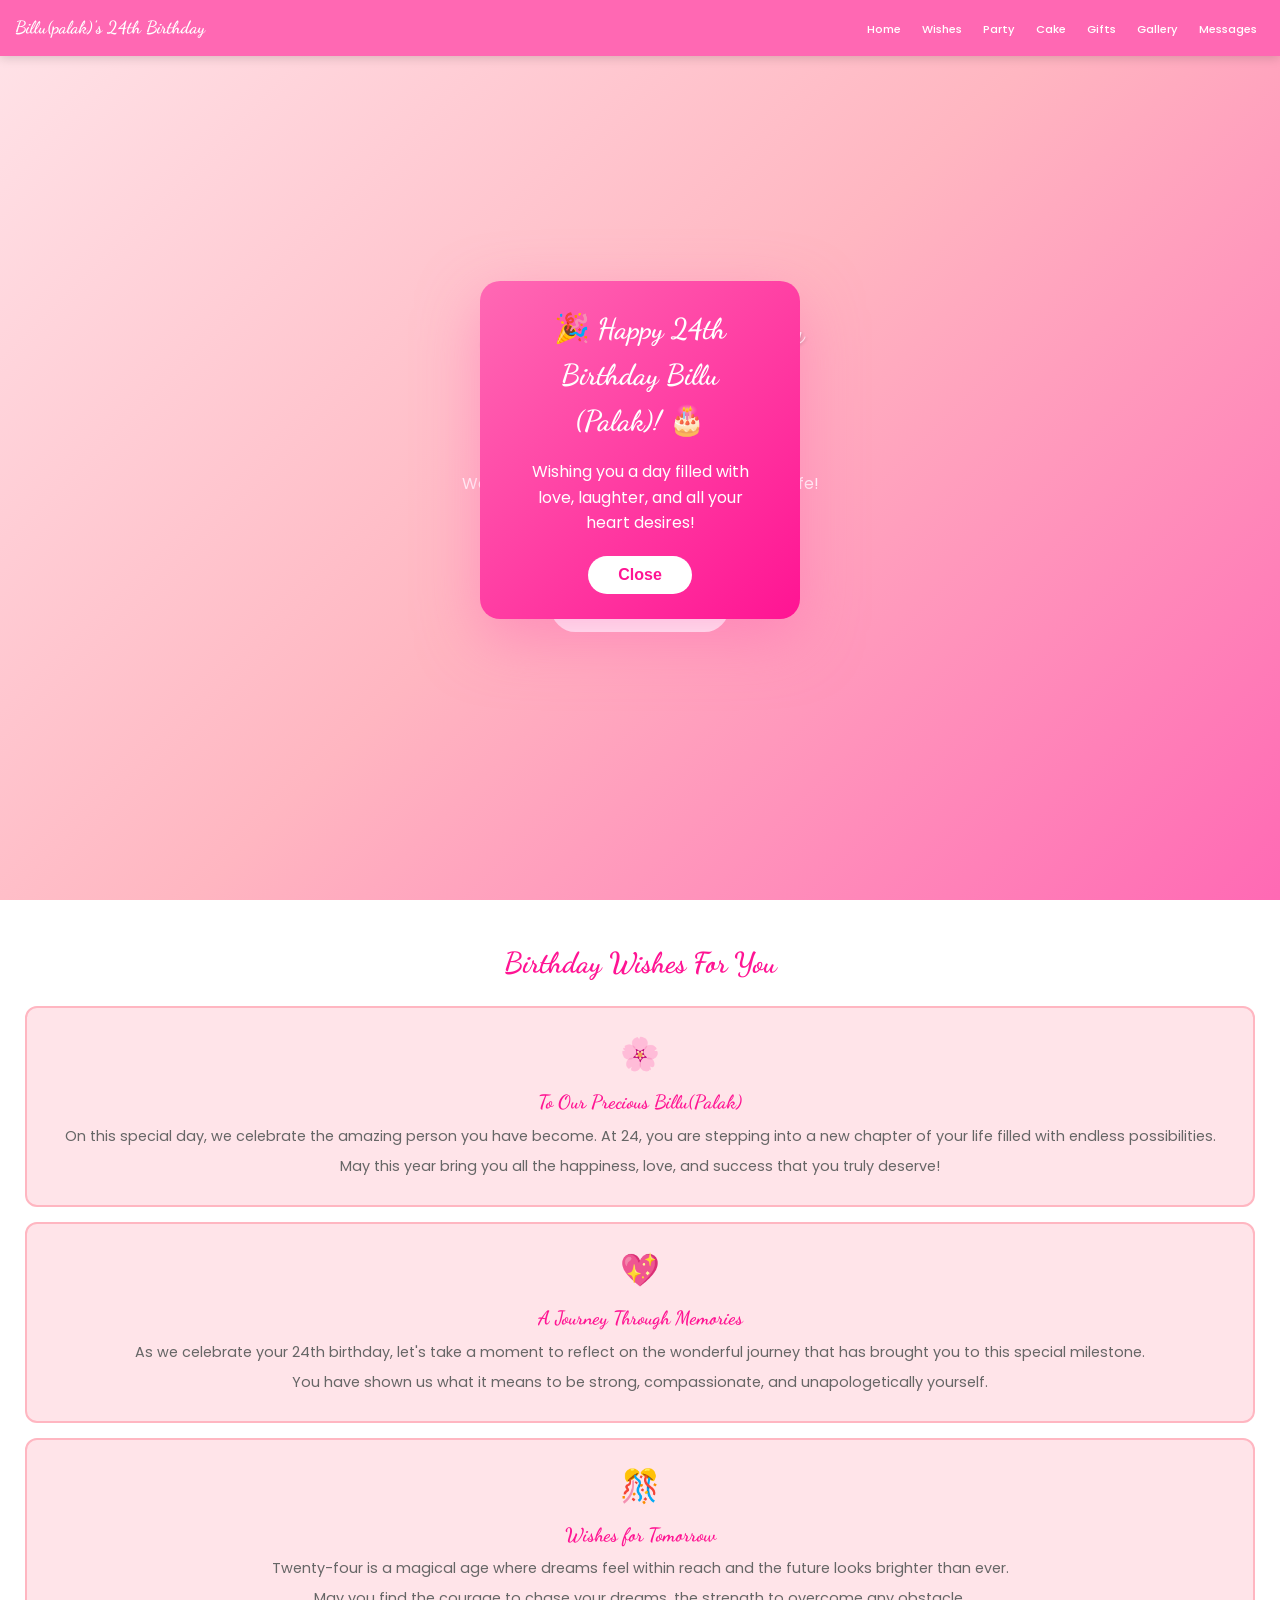
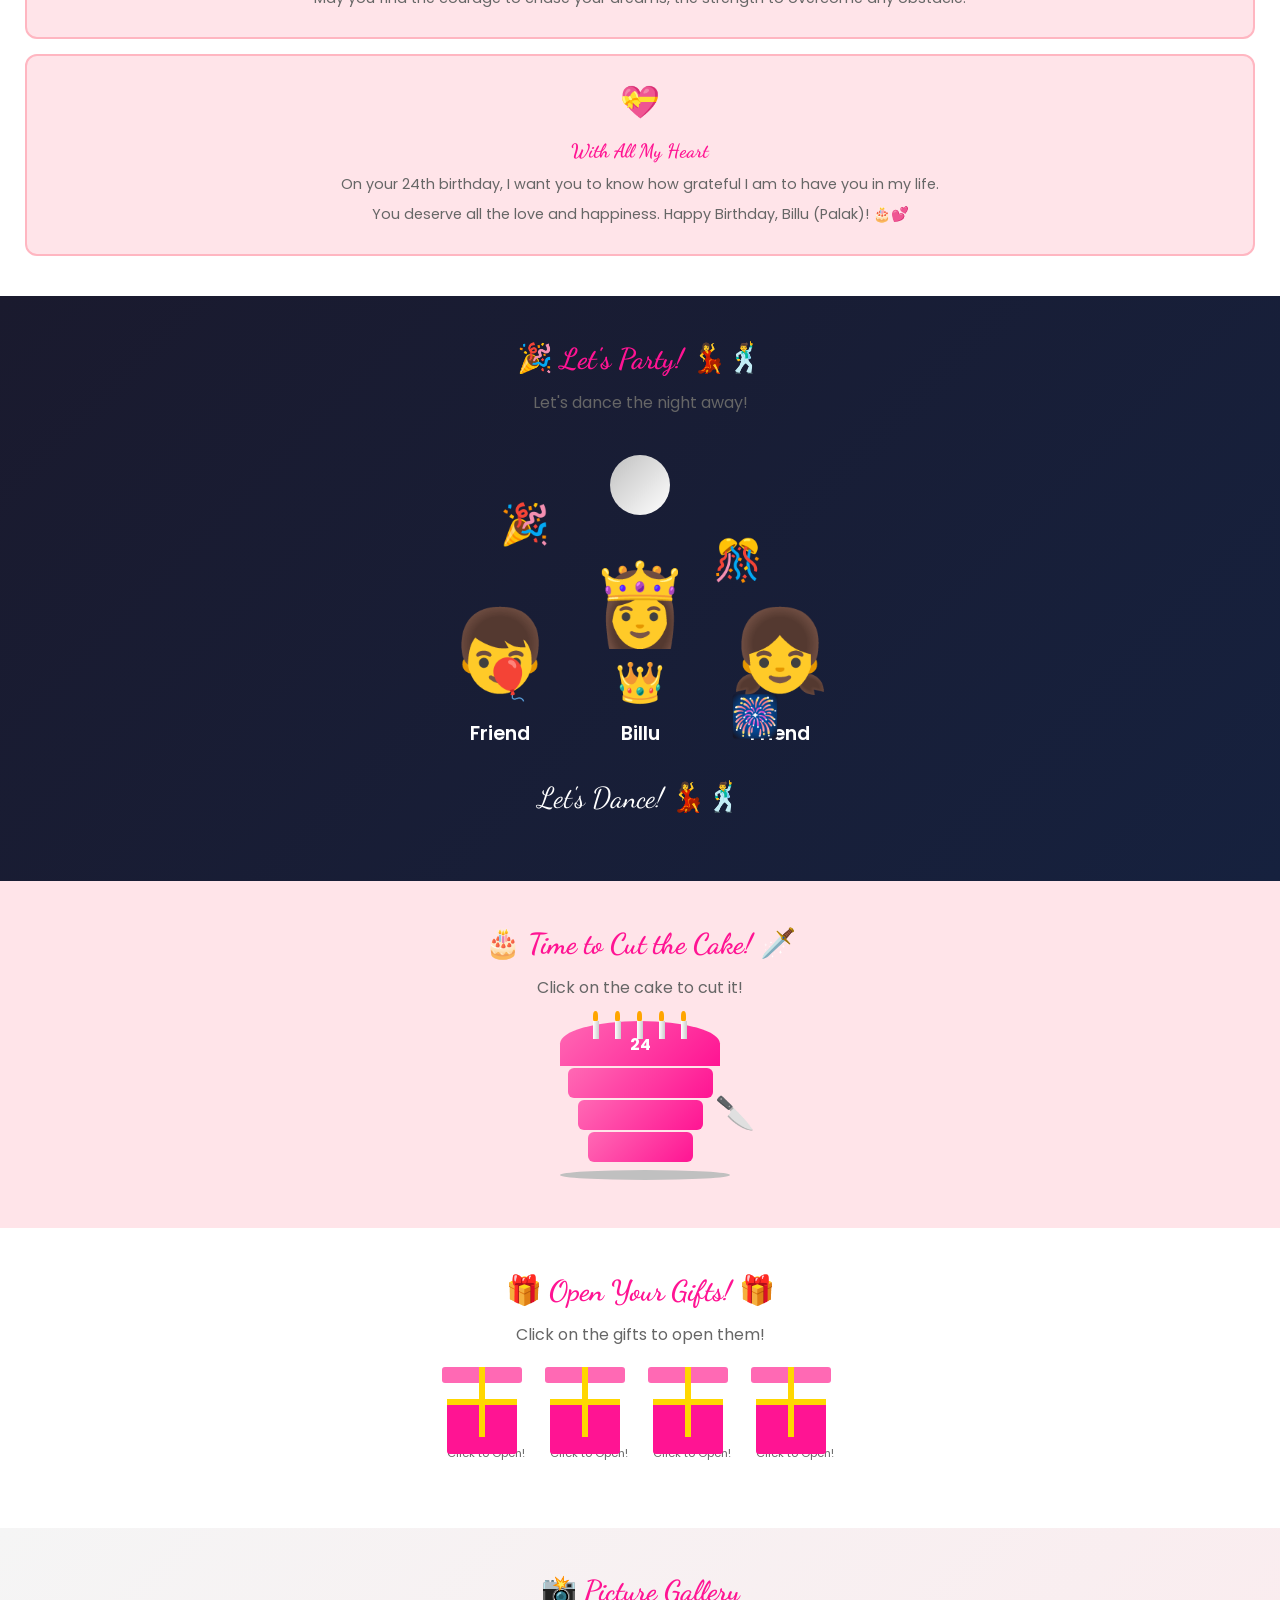
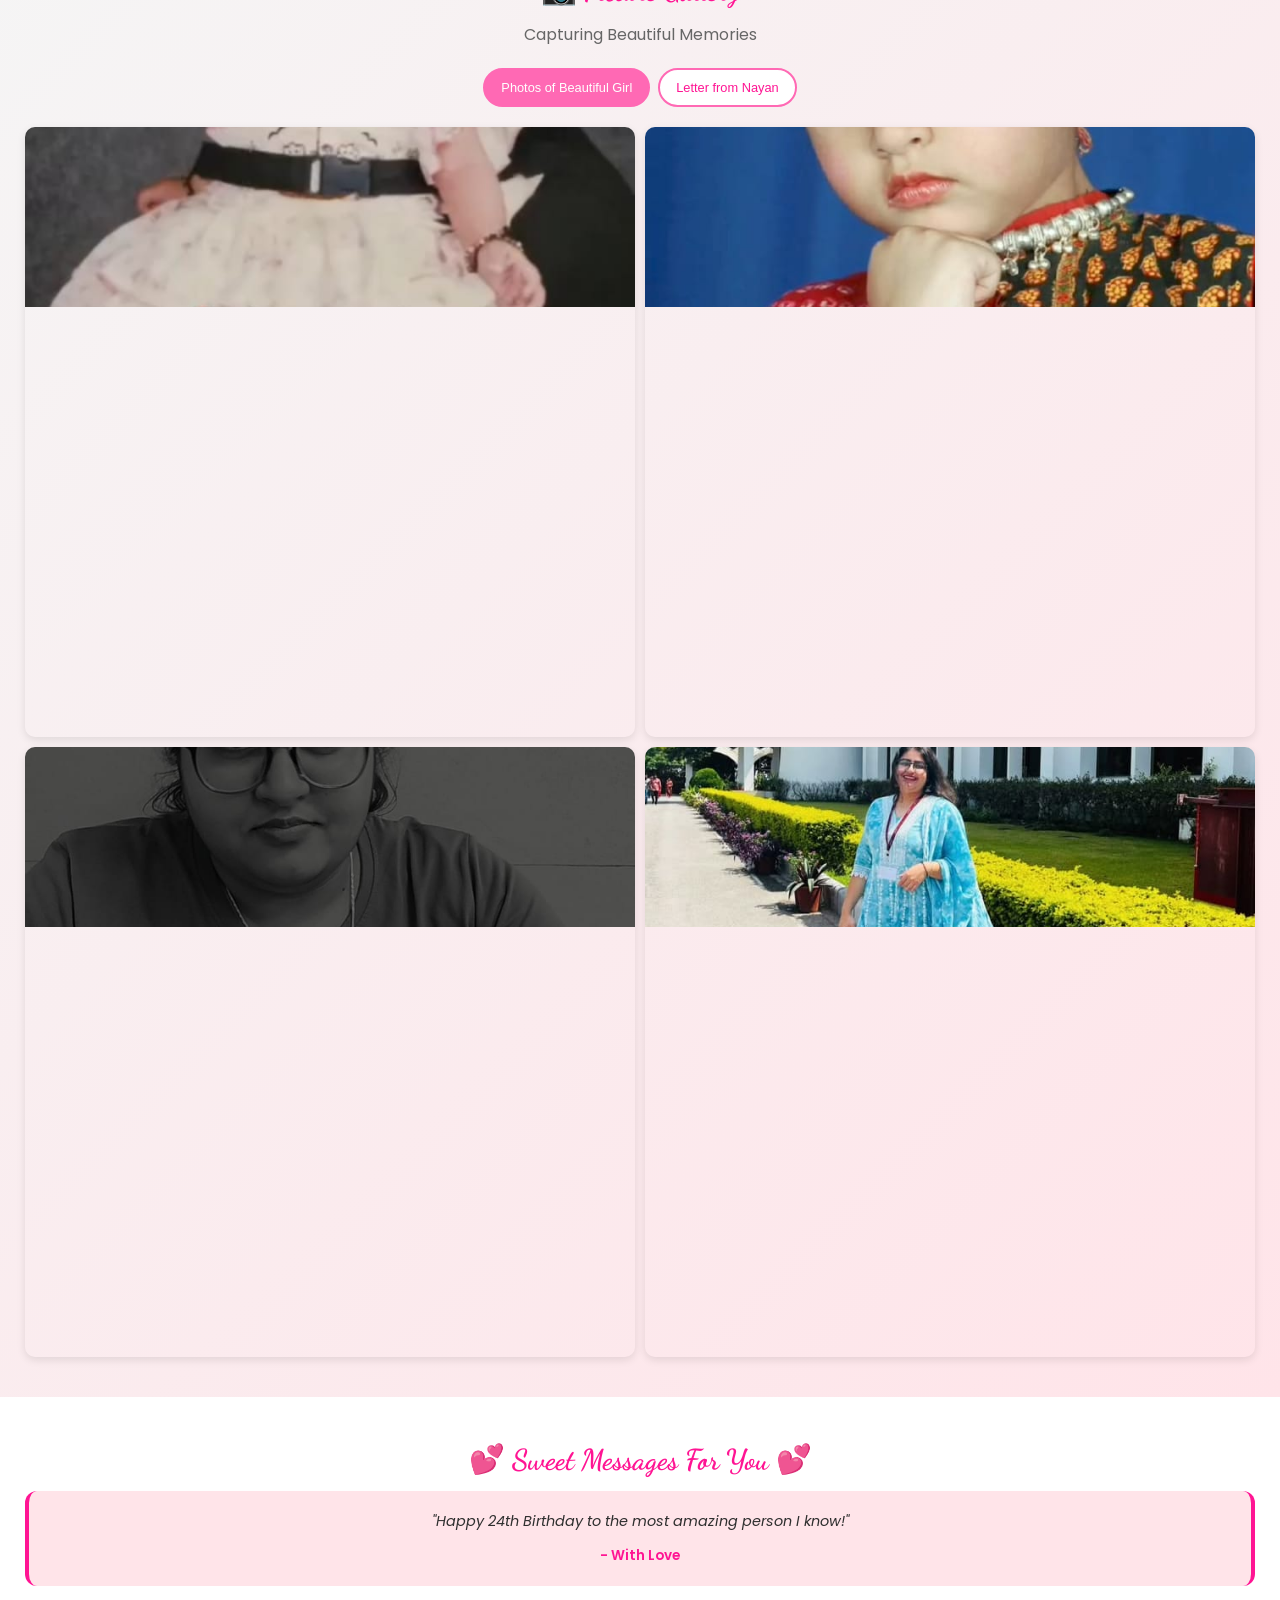
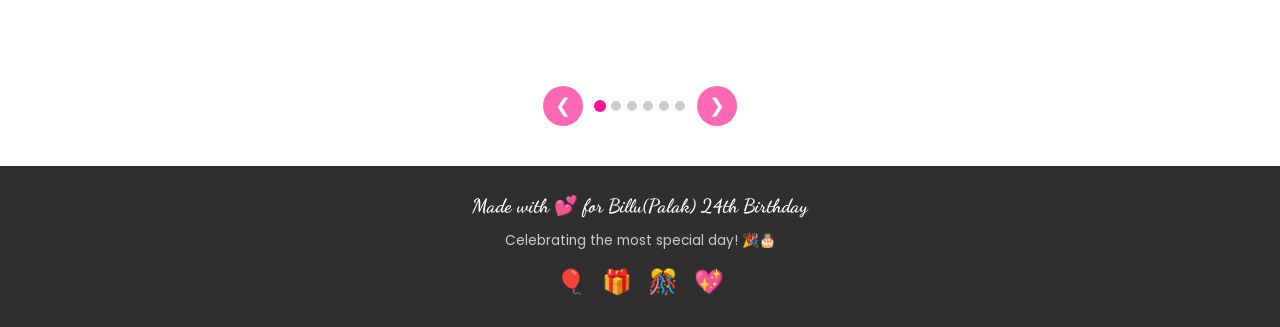
==== commit 07af5ca5: "Update index.html" ====
--- a/index.html
+++ b/index.html
@@ -3,7 +3,7 @@
 <head>
     <meta charset="UTF-8">
     <meta name="viewport" content="width=device-width, initial-scale=1.0, maximum-scale=5.0">
-<title>Happy 24th Birthday Naina!</title>
+<title>Happy 24th Birthday Billu(Palak)!</title>
     <link rel="stylesheet" href="style.css">
     <link rel="preconnect" href="https://fonts.googleapis.com">
     <link rel="preconnect" href="https://fonts.gstatic.com" crossorigin>
@@ -12,7 +12,7 @@
 <body>
     <header>
         <nav class="navbar">
-            <div class="logo">Naina's 24th Birthday</div>
+            <div class="logo">Billu(palak)'s 24th Birthday</div>
             <button class="hamburger" aria-label="Menu">
                 <span></span>
                 <span></span>
@@ -33,7 +33,7 @@
     <section id="home" class="hero">
         <div class="hero-content">
             <h1 class="hero-title">Happy 24th Birthday</h1>
-            <h2 class="hero-name">Naina!</h2>
+            <h2 class="hero-name">Billu(palak)!</h2>
             <p class="hero-subtitle">Welcome to the most special day of your life!</p>
             <div class="celebration-icons">
                 <span>🎂</span>
@@ -52,7 +52,7 @@
             <div class="wishes-content">
                 <div class="wish-card">
                     <div class="wish-icon">🌸</div>
-                    <h3>To Our Precious Naina</h3>
+                    <h3>To Our Precious Billu(Palak)</h3>
                     <p>On this special day, we celebrate the amazing person you have become. At 24, you are stepping into a new chapter of your life filled with endless possibilities.</p>
                     <p>May this year bring you all the happiness, love, and success that you truly deserve!</p>
                 </div>
@@ -142,7 +142,7 @@
                     </div>
                 </div>
                 <div class="cake-message" id="cake-message">
-                    <h3>🎉 Happy Birthday Naina! 🎉</h3>
+                    <h3>🎉 Happy Birthday Billu(Palak)! 🎉</h3>
                     <p>May your life be as sweet as this cake!</p>
                 </div>
                 <div class="cake-pieces" id="cake-pieces">
@@ -347,7 +347,7 @@
 
     <footer>
         <div class="footer-content">
-            <h3>Made with 💕 for Naina's 24th Birthday</h3>
+            <h3>Made with 💕 for Billu(Palak) 24th Birthday</h3>
             <p>Celebrating the most special day! 🎉🎂</p>
             <div class="footer-icons">
                 <span>🎈</span>
@@ -361,3 +361,4 @@
     <script src="design.js"></script>
 </body>
 </html>
+
--- a/style.css
+++ b/style.css
@@ -1,1183 +1,228 @@
-/* ========================================
-   Billu's 21st Birthday Website Styles
-   Pink & Grey Color Scheme
-   ======================================== */
-
-:root {
-    --primary-pink: #FF69B4;
-    --dark-pink: #FF1493;
-    --light-pink: #FFB6C1;
-    --soft-pink: #FFE4E9;
-    --grey-dark: #2F2F2F;
-    --grey-medium: #666666;
-    --grey-light: #CCCCCC;
-    --white: #FFFFFF;
-    --off-white: #FAFAFA;
-}
-
-* {
-    margin: 0;
-    padding: 0;
-    box-sizing: border-box;
-}
-
-html {
-    scroll-behavior: smooth;
-}
-
-body {
-    font-family: 'Poppins', sans-serif;
-    line-height: 1.6;
-    color: var(--grey-dark);
-    background-color: var(--off-white);
-    overflow-x: hidden;
-}
-
-.container {
-    max-width: 1200px;
-    margin: 0 auto;
-    padding: 0 20px;
-}
-
-.section-title {
-    font-size: 2.5rem;
-    color: var(--dark-pink);
-    text-align: center;
-    margin-bottom: 10px;
-    font-family: 'Dancing Script', cursive;
-}
-
-.section-subtitle {
-    font-size: 1.2rem;
-    color: var(--grey-medium);
-    text-align: center;
-    margin-bottom: 30px;
-}
-
-header {
-    position: fixed;
-    top: 0;
-    left: 0;
-    width: 100%;
-    z-index: 1000;
-    background: rgba(255, 105, 180, 0.95);
-    box-shadow: 0 2px 10px rgba(0, 0, 0, 0.1);
-}
-
-.navbar {
-    display: flex;
-    justify-content: space-between;
-    align-items: center;
-    padding: 15px 50px;
-}
-
-.logo {
-    font-size: 1.5rem;
-    font-weight: bold;
-    color: var(--white);
-    font-family: 'Dancing Script', cursive;
-}
-
-.nav-links {
-    list-style: none;
-    display: flex;
-    gap: 30px;
-}
-
-.nav-links a {
-    color: var(--white);
-    text-decoration: none;
-    font-weight: 500;
-    transition: color 0.3s ease;
-    padding: 8px 15px;
-    border-radius: 20px;
-}
-
-.nav-links a:hover {
-    background: rgba(255, 255, 255, 0.2);
-}
-
-.hero {
-    min-height: 100vh;
-    display: flex;
-    align-items: center;
-    justify-content: center;
-    text-align: center;
-    background: linear-gradient(135deg, var(--soft-pink) 0%, var(--light-pink) 50%, var(--primary-pink) 100%);
-    padding: 100px 20px;
-}
-
-.hero-content {
-    max-width: 800px;
-}
-
-.hero-title {
-    font-size: 4rem;
-    color: var(--white);
-    margin-bottom: 20px;
-    font-family: 'Dancing Script', cursive;
-    text-shadow: 2px 2px 4px rgba(0, 0, 0, 0.2);
-    animation: fadeInDown 1s ease;
-}
-
-.hero-name {
-    font-size: 5rem;
-    color: var(--white);
-    margin-bottom: 20px;
-    font-family: 'Great Vibes', cursive;
-    animation: fadeInUp 1s ease 0.3s both;
-}
-
-.hero-subtitle {
-    font-size: 1.5rem;
-    color: var(--white);
-    margin-bottom: 30px;
-    animation: fadeInUp 1s ease 0.6s both;
-}
-
-.celebration-icons {
-    font-size: 3rem;
-    margin-bottom: 40px;
-    animation: bounce 2s infinite;
-}
-
-.celebration-icons span {
-    margin: 0 10px;
-    display: inline-block;
-}
-
-.btn {
-    display: inline-block;
-    padding: 15px 40px;
-    background: var(--white);
-    color: var(--dark-pink);
-    text-decoration: none;
-    border-radius: 30px;
-    font-weight: 600;
-    font-size: 1.1rem;
-    transition: all 0.3s ease;
-    animation: fadeInUp 1s ease 0.9s both;
-}
-
-.btn:hover {
-    background: var(--dark-pink);
-    color: var(--white);
-    transform: translateY(-3px);
-    box-shadow: 0 10px 20px rgba(0, 0, 0, 0.2);
-}
-
-.wishes-section {
-    padding: 80px 0;
-    background: var(--white);
-}
-
-.wishes-content {
-    display: grid;
-    grid-template-columns: repeat(auto-fit, minmax(300px, 1fr));
-    gap: 30px;
-    margin-top: 40px;
-}
-
-.wish-card {
-    background: var(--soft-pink);
-    padding: 30px;
-    border-radius: 20px;
-    text-align: center;
-    transition: all 0.3s ease;
-    border: 2px solid var(--light-pink);
-}
-
-.wish-card:hover {
-    transform: translateY(-10px);
-    box-shadow: 0 15px 30px rgba(255, 105, 180, 0.2);
-}
-
-.wish-icon {
-    font-size: 3rem;
-    margin-bottom: 20px;
-}
-
-.wish-card h3 {
-    color: var(--dark-pink);
-    font-size: 1.5rem;
-    margin-bottom: 15px;
-    font-family: 'Dancing Script', cursive;
-}
-
-.wish-card p {
-    color: var(--grey-medium);
-    line-height: 1.8;
-    margin-bottom: 15px;
-}
-
-.party-section {
-    padding: 80px 0;
-    background: linear-gradient(135deg, #1a1a2e 0%, #16213e 50%, #0f3460 100%);
-    overflow: hidden;
-}
-
-.party-scene {
-    position: relative;
-    height: 400px;
-    margin-top: 40px;
-}
-
-.disco-container {
-    position: relative;
-    width: 100%;
-    height: 100%;
-    overflow: hidden;
-}
-
-.disco-ball {
-    position: absolute;
-    top: 20px;
-    left: 50%;
-    transform: translateX(-50%);
-    width: 80px;
-    height: 80px;
-    background: radial-gradient(circle at 30% 30%, #C0C0C0, #888888);
-    border-radius: 50%;
-    animation: spin 2s linear infinite;
-    box-shadow: 0 0 30px rgba(255, 255, 255, 0.5);
-    z-index: 10;
-}
-
-@keyframes spin {
-    from { transform: translateX(-50%) rotate(0deg); }
-    to { transform: translateX(-50%) rotate(360deg); }
-}
-
-.disco-lights {
-    position: absolute;
-    top: 0;
-    left: 0;
-    width: 100%;
-    height: 100%;
-    pointer-events: none;
-}
-
-.light {
-    position: absolute;
-    width: 100%;
-    height: 100%;
-    opacity: 0.3;
-}
-
-.light-1 { background: red; animation: flicker 0.5s infinite; }
-.light-2 { background: blue; animation: flicker 0.7s infinite; animation-delay: 0.2s; }
-.light-3 { background: green; animation: flicker 0.6s infinite; animation-delay: 0.4s; }
-.light-4 { background: yellow; animation: flicker 0.8s infinite; animation-delay: 0.1s; }
-.light-5 { background: purple; animation: flicker 0.4s infinite; animation-delay: 0.3s; }
-.light-6 { background: orange; animation: flicker 0.9s infinite; animation-delay: 0.5s; }
-
-@keyframes flicker {
-    0%, 100% { opacity: 0.2; }
-    50% { opacity: 0.5; }
-}
-
-.dancers-container {
-    position: absolute;
-    bottom: 60px;
-    left: 0;
-    width: 100%;
-    display: flex;
-    justify-content: center;
-    align-items: flex-end;
-    gap: 40px;
-}
-
-.dancer-emoji {
-    display: flex;
-    flex-direction: column;
-    align-items: center;
-    animation: dance 0.6s infinite alternate;
-}
-
-.dancer-emoji .dancer-avatar {
-    font-size: 4rem;
-    line-height: 1;
-    animation: bounce 0.4s infinite alternate;
-}
-
-.dancer-emoji .dancer-crown {
-    font-size: 2rem;
-    margin-bottom: -10px;
-    position: relative;
-    z-index: 2;
-    animation: bounce 0.3s infinite alternate;
-}
-
-.dancer-emoji .dancer-name {
-    font-size: 1rem;
-    color: white;
-    font-weight: bold;
-    text-shadow: 2px 2px 4px rgba(0, 0, 0, 0.5);
-    margin-top: 5px;
-}
-
-.dancer-left {
-    animation-delay: 0s;
-}
-
-.dancer-center {
-    animation-delay: 0.2s;
-}
-
-.dancer-center .dancer-avatar {
-    font-size: 5rem;
-}
-
-.dancer-right {
-    animation-delay: 0.1s;
-}
-
-@keyframes dance {
-    from { transform: translateY(0) scale(1); }
-    to { transform: translateY(-15px) scale(1.05); }
-}
-
-.party-text {
-    position: absolute;
-    bottom: 20px;
-    left: 50%;
-    transform: translateX(-50%);
-    font-size: 2rem;
-    color: white;
-    font-family: 'Dancing Script', cursive;
-    text-shadow: 2px 2px 4px rgba(0, 0, 0, 0.5);
-    animation: pulse 1s infinite;
-}
-
-@keyframes pulse {
-    0%, 100% { transform: translateX(-50%) scale(1); }
-    50% { transform: translateX(-50%) scale(1.1); }
-}
-
-.party-poppers {
-    position: absolute;
-    top: 50px;
-    width: 100%;
-    height: 100%;
-    pointer-events: none;
-}
-
-.popper {
-    position: absolute;
-    font-size: 3rem;
-    animation: popper-fly 2s ease-out infinite;
-}
-
-.popper-1 { left: 10%; top: 20%; animation-delay: 0s; }
-.popper-2 { right: 10%; top: 30%; animation-delay: 0.5s; }
-.popper-3 { left: 20%; top: 50%; animation-delay: 1s; }
-.popper-4 { right: 20%; top: 40%; animation-delay: 1.5s; }
-
-@keyframes popper-fly {
-    0% { transform: translateY(0) rotate(0deg); opacity: 1; }
-    100% { transform: translateY(200px) rotate(360deg); opacity: 0; }
-}
-
-.cake-section {
-    padding: 80px 0;
-    background: linear-gradient(135deg, var(--soft-pink) 0%, var(--white) 100%);
-}
-
-.cake-scene {
-    text-align: center;
-    margin-top: 40px;
-}
-
-.cake-container {
-    position: relative;
-    display: inline-block;
-    cursor: pointer;
-    transition: transform 0.3s ease;
-}
-
-.cake-container:hover {
-    transform: scale(1.05);
-}
-
-.cake-container.cut .cake-top {
-    animation: cut-animation 1s ease forwards;
-}
-
-@keyframes cut-animation {
-    0% { transform: translateY(0); }
-    50% { transform: translateY(20px) rotate(10deg); }
-    100% { transform: translateY(50px) rotate(-10deg); opacity: 0; }
-}
-
-.cake {
-    position: relative;
-}
-
-.cake-top {
-    position: relative;
-    width: 200px;
-    height: 60px;
-    background: linear-gradient(to bottom, #FFB6C1, #FF69B4);
-    border-radius: 50%;
-    margin: 0 auto;
-    z-index: 2;
-}
-
-.cake-age {
-    position: absolute;
-    top: 50%;
-    left: 50%;
-    transform: translate(-50%, -50%);
-    font-size: 1.5rem;
-    font-weight: bold;
-    color: var(--white);
-    text-shadow: 1px 1px 2px rgba(0, 0, 0, 0.3);
-}
-
-.candle {
-    position: absolute;
-    bottom: 100%;
-    width: 8px;
-    height: 30px;
-    background: linear-gradient(to right, #ffffff, #FFD700);
-    border-radius: 2px;
-}
-
-.candle-1 { left: 30%; }
-.candle-2 { left: 45%; }
-.candle-3 { left: 50%; }
-.candle-4 { left: 55%; }
-.candle-5 { left: 70%; }
-
-.candle-flame {
-    position: absolute;
-    top: -15px;
-    left: 50%;
-    transform: translateX(-50%);
-    width: 8px;
-    height: 15px;
-    background: orange;
-    border-radius: 50% 50% 20% 20%;
-    animation: flicker-flame 0.5s infinite alternate;
-}
-
-@keyframes flicker-flame {
-    from { transform: translateX(-50%) scale(1); }
-    to { transform: translateX(-50%) scale(1.2); }
-}
-
-.cake-layer {
-    width: 220px;
-    height: 40px;
-    background: linear-gradient(to bottom, #FFB6C1, #FF69B4);
-    border-radius: 10px;
-    margin: -5px auto 0;
-    position: relative;
-    z-index: 1;
-}
-
-.cake-layer-1 { width: 240px; background: linear-gradient(to bottom, #FF69B4, #FF1493); }
-.cake-layer-2 { width: 200px; }
-.cake-layer-3 { width: 160px; }
-
-.cake-plate {
-    width: 280px;
-    height: 15px;
-    background: #888888;
-    border-radius: 50%;
-    margin: 10px auto 0;
-}
-
-.knife-container {
-    position: absolute;
-    right: -80px;
-    top: 50%;
-    transform: translateY(-50%);
-}
-
-.knife {
-    font-size: 3rem;
-    animation: knife-move 1s ease-in-out infinite;
-}
-
-@keyframes knife-move {
-    0%, 100% { transform: translateX(0); }
-    50% { transform: translateX(20px); }
-}
-
-.cake-message {
-    display: none;
-    margin-top: 40px;
-    padding: 20px;
-    background: var(--soft-pink);
-    border-radius: 15px;
-    animation: fadeIn 0.5s ease;
-}
-
-.cake-message.shows {
-    display: block;
-}
-
-.cake-message h3 {
-    color: var(--dark-pink);
-    font-family: 'Dancing Script', cursive;
-    font-size: 2rem;
-    margin-bottom: 10px;
-}
-
-.cake-pieces {
-    display: none;
-    margin-top: 30px;
-}
-
-.cake-pieces.show {
-    display: block;
-}
-
-.cake-piece {
-    display: inline-block;
-    width: 40px;
-    height: 40px;
-    background: var(--primary-pink);
-    border-radius: 50%;
-    margin: 10px;
-    animation: piece-bounce 0.5s ease infinite alternate;
-}
-
-.cake-piece:nth-child(2) { animation-delay: 0.1s; }
-.cake-piece:nth-child(3) { animation-delay: 0.2s; }
-.cake-piece:nth-child(4) { animation-delay: 0.3s; }
-.cake-piece:nth-child(5) { animation-delay: 0.4s; }
-.cake-piece:nth-child(6) { animation-delay: 0.5s; }
-
-@keyframes piece-bounce {
-    from { transform: translateY(0); }
-    to { transform: translateY(-10px); }
-}
-
-.gifts-section {
-    padding: 80px 0;
-    background: var(--white);
-}
-
-.gifts-container {
-    display: flex;
-    justify-content: center;
-    gap: 40px;
-    flex-wrap: wrap;
-    margin-top: 40px;
-}
-
-.gift {
-    cursor: pointer;
-    transition: transform 0.3s ease;
-}
-
-.gift:hover {
-    transform: scale(1.1);
-}
-
-.gift.opened .gift-lid {
-    animation: open-lid 0.5s ease forwards;
-}
-
-@keyframes open-lid {
-    0% { transform: translateY(0) rotate(0deg); }
-    100% { transform: translateY(-30px) rotate(-20deg); }
-}
-
-.gift-box {
-    position: relative;
-    width: 100px;
-    height: 100px;
-}
-
-.gift-lid {
-    position: absolute;
-    top: 0;
-    left: 0;
-    width: 100px;
-    height: 25px;
-    background: linear-gradient(to right, #FF69B4, #FF1493);
-    border-radius: 5px;
-    z-index: 2;
-}
-
-.gift-body {
-    position: absolute;
-    top: 20px;
-    left: 0;
-    width: 100px;
-    height: 80px;
-    background: linear-gradient(to right, #FF69B4, #FF1493);
-    border-radius: 0 0 5px 5px;
-}
-
-.gift-ribbon {
-    position: absolute;
-    background: #FFD700;
-}
-
-.gift-ribbon-v {
-    width: 15px;
-    height: 100px;
-    left: 50%;
-    transform: translateX(-50%);
-    z-index: 3;
-}
-
-.gift-ribbon-h {
-    height: 15px;
-    width: 100px;
-    top: 25px;
-    left: 0;
-    z-index: 3;
-}
-
-.gift-message {
-    margin-top: 15px;
-    color: var(--dark-pink);
-    font-weight: 500;
-    text-align: center;
-}
-
-.gift-rewards {
-    display: none;
-    margin-top: 50px;
-    flex-wrap: wrap;
-    justify-content: center;
-    gap: 30px;
-}
-
-.gift-rewards.show {
-    display: flex;
-}
-
-.reward {
-    text-align: center;
-    padding: 20px;
-    background: var(--soft-pink);
-    border-radius: 15px;
-    animation: reward-pop 0.5s ease;
-}
-
-.reward.show {
-    animation: reward-pop 0.5s ease forwards;
-}
-
-@keyframes reward-pop {
-    0% { transform: scale(0); opacity: 0; }
-    100% { transform: scale(1); opacity: 1; }
-}
-
-.reward-icon {
-    font-size: 3rem;
-    display: block;
-    margin-bottom: 10px;
-}
-
-.reward p {
-    color: var(--dark-pink);
-    font-weight: 600;
-}
-
-.gallery-section {
-    padding: 80px 0;
-    background: linear-gradient(135deg, #f5f5f5 0%, var(--soft-pink) 100%);
-}
-
-.gallery-tabs {
-    display: flex;
-    justify-content: center;
-    gap: 15px;
-    margin-bottom: 40px;
-    flex-wrap: wrap;
-}
-
-.tab-btn {
-    padding: 12px 25px;
-    background: var(--white);
-    border: 2px solid var(--primary-pink);
-    color: var(--dark-pink);
-    border-radius: 25px;
-    cursor: pointer;
-    font-size: 1rem;
-    font-weight: 500;
-    transition: all 0.3s ease;
-}
-
-.tab-btn:hover,
-.tab-btn.active {
-    background: var(--primary-pink);
-    color: var(--white);
-}
-
-.gallery-content {
-    min-height: 400px;
-}
-
-.gallery-tab-content {
-    display: none;
-    animation: fadeIn 0.5s ease;
-}
-
-.gallery-tab-content.active {
-    display: block;
-}
-
-.photo-grid {
-    display: grid;
-    grid-template-columns: repeat(auto-fit, minmax(250px, 1fr));
-    gap: 20px;
-}
-
-.photo-card {
-    border-radius: 15px;
-    overflow: hidden;
-    box-shadow: 0 5px 15px rgba(0, 0, 0, 0.1);
-    transition: all 0.3s ease;
-}
-
-.photo-card:hover {
-    transform: scale(1.05);
-}
-
-.photo-placeholder {
-    background: linear-gradient(135deg, var(--light-pink) 0%, var(--primary-pink) 100%);
-    height: 350px;
-    display: flex;
-    flex-direction: column;
-    align-items: center;
-    justify-content: center;
-    color: var(--white);
-}
-
-.photo-placeholder span {
-    font-size: 4rem;
-    margin-bottom: 15px;
-}
-
-.photo-placeholder p {
-    font-size: 1.2rem;
-    font-weight: 500;
-}
-
-.photo-placeholder.photo-real {
-    background: var(--white);
-    padding: 0;
-    position: relative;
-    overflow: hidden;
-    height: auto;
-    min-height: 350px;
-}
-
-.photo-placeholder.photo-real img {
-    width: 100%;
-    height: auto;
-    min-height: 350px;
-    object-fit: cover;
-    object-position: center top;
-    display: block;
-}
-
-.photo-card:nth-child(1) .photo-placeholder.photo-real img {
-    object-position: center 20%;
-}
-
-.photo-card:nth-child(2) .photo-placeholder.photo-real img {
-    object-position: center 30%;
-}
-
-.photo-card:nth-child(3) .photo-placeholder.photo-real img {
-    object-position: center 25%;
-}
-
-.photo-card:nth-child(4) .photo-placeholder.photo-real img {
-    object-position: center 20%;
-}
-
-.messages-section {
-    padding: 80px 0;
-    background: var(--white);
-}
-
-.messages-carousel {
-    max-width: 800px;
-    margin: 0 auto;
-    position: relative;
-    min-height: 250px;
-}
-
-.message-slide {
-    display: none;
-    animation: fadeIn 0.5s ease;
-}
-
-.message-slide.active {
-    display: block;
-}
-
-.message-quote {
-    background: var(--soft-pink);
-    padding: 40px;
-    border-radius: 20px;
-    text-align: center;
-    border-left: 5px solid var(--dark-pink);
-    border-right: 5px solid var(--dark-pink);
-}
-
-.message-quote p {
-    font-size: 1.3rem;
-    color: var(--grey-dark);
-    font-style: italic;
-    line-height: 1.8;
-    margin-bottom: 20px;
-}
-
-.message-author {
-    display: block;
-    color: var(--dark-pink);
-    font-weight: 600;
-    font-size: 1.1rem;
-}
-
-.carousel-controls {
-    display: flex;
-    justify-content: center;
-    align-items: center;
-    gap: 20px;
-    margin-top: 30px;
-}
-
-.carousel-btn {
-    background: var(--primary-pink);
-    color: var(--white);
-    border: none;
-    width: 50px;
-    height: 50px;
-    border-radius: 50%;
-    font-size: 1.5rem;
-    cursor: pointer;
-    transition: all 0.3s ease;
-}
-
-.carousel-btn:hover {
-    background: var(--dark-pink);
-    transform: scale(1.1);
-}
-
-.carousel-dots {
-    display: flex;
-    gap: 10px;
-}
-
-.dot {
-    width: 12px;
-    height: 12px;
-    border-radius: 50%;
-    background: var(--grey-light);
-    cursor: pointer;
-    transition: all 0.3s ease;
-}
-
-.dot.active {
-    background: var(--dark-pink);
-    transform: scale(1.2);
-}
-
-/* Vintage Letter Styles */
-.vintage-letter {
-    max-width: 700px;
-    margin: 0 auto;
-    background: linear-gradient(135deg, #f5e6d3 0%, #e8d4b8 100%);
-    border-radius: 10px;
-    padding: 40px;
-    box-shadow: 0 10px 30px rgba(0, 0, 0, 0.2), inset 0 0 50px rgba(139, 69, 19, 0.1);
-    border: 2px solid #8b4513;
-    position: relative;
-}
-
-.vintage-letter::before {
-    content: '';
-    position: absolute;
-    top: 0;
-    left: 0;
-    right: 0;
-    bottom: 0;
-    background: url('[data-uri]');
-    pointer-events: none;
-    border-radius: 8px;
-}
-
-.letter-envelope {
-    text-align: center;
-    margin-bottom: 30px;
-}
-
-.letter-seal {
-    font-size: 4rem;
-    display: inline-block;
-    animation: pulse-seal 2s infinite;
-}
-
-@keyframes pulse-seal {
-    0%, 100% { transform: scale(1); }
-    50% { transform: scale(1.1); }
-}
-
-.letter-content {
-    position: relative;
-    z-index: 1;
-}
-
-.letter-header {
-    text-align: center;
-    margin-bottom: 25px;
-    border-bottom: 2px solid #8b4513;
-    padding-bottom: 15px;
-}
-
-.letter-date {
-    font-size: 1.3rem;
-    color: #8b4513;
-    font-weight: bold;
-    margin-bottom: 5px;
-}
-
-.letter-from {
-    font-size: 1rem;
-    color: #a0522d;
-    font-style: italic;
-}
-
-.letter-body {
-    font-family: 'Georgia', serif;
-    font-size: 1.1rem;
-    line-height: 1.8;
-    color: #4a3728;
-}
-
-.letter-body p {
-    margin-bottom: 15px;
-}
-
-.letter-divider {
-    border: none;
-    height: 2px;
-    background: linear-gradient(90deg, transparent, #8b4513, transparent);
-    margin: 20px 0;
-}
-
-.letter-wishes {
-    font-size: 1.5rem;
-    color: #8b4513;
-    font-weight: bold;
-    text-align: center;
-    margin: 20px 0;
-}
-
-.letter-signature {
-    text-align: right;
-    font-style: italic;
-    color: #a0522d;
-    margin-top: 30px;
-}
-
-footer {
-    background: var(--grey-dark);
-    color: var(--white);
-    padding: 40px 20px;
-    text-align: center;
-}
-
-.footer-content h3 {
-    font-size: 1.8rem;
-    margin-bottom: 15px;
-    font-family: 'Dancing Script', cursive;
-}
-
-.footer-content p {
-    font-size: 1.1rem;
-    margin-bottom: 20px;
-    color: var(--grey-light);
-}
-
-.footer-icons {
-    font-size: 2rem;
-}
-
-.footer-icons span {
-    margin: 0 10px;
-}
-
-#confetti-canvas {
-    position: fixed;
-    top: 0;
-    left: 0;
-    width: 100%;
-    height: 100%;
-    pointer-events: none;
-    z-index: 9999;
-}
-
-@keyframes fadeIn {
-    from {
-        opacity: 0;
-        transform: translateY(20px);
-    }
-    to {
-        opacity: 1;
-        transform: translateY(0);
-    }
-}
-
-@keyframes fadeInDown {
-    from {
-        opacity: 0;
-        transform: translateY(-30px);
-    }
-    to {
-        opacity: 1;
-        transform: translateY(0);
-    }
-}
-
-@keyframes fadeInUp {
-    from {
-        opacity: 0;
-        transform: translateY(30px);
-    }
-    to {
-        opacity: 1;
-        transform: translateY(0);
-    }
-}
-
-@keyframes bounce {
-    0%, 20%, 50%, 80%, 100% {
-        transform: translateY(0);
-    }
-    40% {
-        transform: translateY(-20px);
-    }
-    60% {
-        transform: translateY(-10px);
-    }
-}
-
+/* Naina's 24th Birthday - Pink & Grey Theme - Fully Mobile Responsive */
+:root { --primary-pink: #FF69B4; --dark-pink: #FF1493; --light-pink: #FFB6C1; --soft-pink: #FFE4E9; --grey-dark: #2F2F2F; --grey-medium: #666666; --grey-light: #CCCCCC; --white: #FFFFFF; }
+* { margin: 0; padding: 0; box-sizing: border-box; }
+html { scroll-behavior: smooth; -webkit-text-size-adjust: 100%; }
+body { font-family: 'Poppins', sans-serif; line-height: 1.6; color: var(--grey-dark); background: #FAFAFA; overflow-x: hidden; max-width: 100vw; width: 100%; }
+.container { max-width: 100%; margin: 0 auto; padding: 0 15px; }
+.section-title { font-size: 1.8rem; color: var(--dark-pink); text-align: center; margin-bottom: 8px; font-family: 'Dancing Script', cursive; }
+.section-subtitle { font-size: 1rem; color: var(--grey-medium); text-align: center; margin-bottom: 20px; padding: 0 10px; }
+header { position: fixed; top: 0; left: 0; width: 100%; z-index: 1000; background: rgba(255, 105, 180, 0.97); box-shadow: 0 2px 10px rgba(0,0,0,0.15); }
+.navbar { display: flex; justify-content: space-between; align-items: center; padding: 10px 15px; flex-wrap: wrap; }
+
+/* Hamburger Menu */
+.hamburger { display: none; flex-direction: column; cursor: pointer; padding: 8px; background: transparent; border: none; z-index: 1001; }
+.hamburger span { width: 25px; height: 3px; background: var(--white); margin: 3px 0; border-radius: 2px; transition: 0.3s; }
+.hamburger.active span:nth-child(1) { transform: rotate(45deg) translate(5px, 6px); }
+.hamburger.active span:nth-child(2) { opacity: 0; }
+.hamburger.active span:nth-child(3) { transform: rotate(-45deg) translate(5px, -6px); }
+
+.logo { font-size: 1.1rem; font-weight: bold; color: var(--white); font-family: 'Dancing Script', cursive; white-space: nowrap; }
+.nav-links { list-style: none; display: flex; gap: 5px; flex-wrap: wrap; justify-content: center; max-width: 100%; padding: 5px 0; }
+.nav-links a { color: var(--white); text-decoration: none; font-weight: 500; padding: 5px 8px; border-radius: 12px; font-size: 0.7rem; white-space: nowrap; }
+.nav-links a:hover { background: rgba(255,255,255,0.25); }
+
+/* Mobile Navigation */
 @media (max-width: 768px) {
-    .hero-title {
-        font-size: 2.5rem;
-    }
-    
-    .hero-name {
-        font-size: 3.5rem;
-    }
-    
-    .navbar {
-        padding: 15px 20px;
-        flex-direction: column;
-        gap: 15px;
-    }
-    
-    .nav-links {
-        gap: 15px;
-        flex-wrap: wrap;
-        justify-content: center;
-    }
-    
-    .section-title {
-        font-size: 2rem;
-    }
-    
-    .wishes-content {
-        grid-template-columns: 1fr;
-    }
-    
-    .photo-grid {
-        grid-template-columns: repeat(auto-fit, minmax(200px, 1fr));
-    }
-    
-    .gifts-container {
-        gap: 20px;
-    }
-    
-    .gift-box {
-        width: 80px;
-        height: 80px;
-    }
-    
-    .gift-lid {
-        width: 80px;
-        height: 20px;
-    }
-    
-    .gift-body {
-        width: 80px;
-        height: 60px;
-        top: 15px;
-    }
-    
-    .gift-ribbon-h {
-        width: 80px;
-        top: 20px;
-    }
-    
-    .gift-ribbon-v {
-        height: 80px;
-    }
-    
-    .vintage-letter {
-        padding: 25px;
-        margin: 0 10px;
-    }
-    
-    .letter-body {
-        font-size: 1rem;
-    }
-    
-    .letter-seal {
-        font-size: 3rem;
-    }
-}
-
-@media (max-width: 480px) {
-    .hero-title {
-        font-size: 2rem;
-    }
-    
-    .hero-name {
-        font-size: 2.5rem;
-    }
-    
-    .celebration-icons {
-        font-size: 2rem;
-    }
-    
-    .tab-btn {
-        padding: 10px 20px;
+    .hamburger { display: flex; }
+    .nav-links { 
+        display: none; 
+        width: 100%; 
+        flex-direction: column; 
+        position: absolute;
+        top: 100%;
+        left: 0;
+        background: rgba(255, 105, 180, 0.98);
+        padding: 10px 0;
+        box-shadow: 0 4px 10px rgba(0,0,0,0.2);
+    }
+    .nav-links.active { display: flex; }
+    .nav-links li { text-align: center; width: 100%; }
+    .nav-links a { 
+        display: block; 
+        padding: 12px 15px; 
         font-size: 0.9rem;
-    }
-    
-    .message-quote {
-        padding: 25px;
-    }
-    
-    .message-quote p {
-        font-size: 1.1rem;
-    }
-    
-    .dancers-container {
-        gap: 15px;
-    }
-    
-    .naina-dancer {
-        width: 60px;
-        height: 120px;
-    }
-    
-    .boy-dancer, .girl-dancer {
-        width: 45px;
-        height: 100px;
-    }
-}
+        border-radius: 0;
+    }
+}
+.hero { min-height: 100vh; min-height: 100dvh; display: flex; align-items: center; justify-content: center; text-align: center; background: linear-gradient(135deg, var(--soft-pink), var(--light-pink), var(--primary-pink)); padding: 70px 15px 40px; }
+.hero-content { max-width: 100%; padding: 0 5px; }
+.hero-title { font-size: clamp(1.5rem, 8vw, 2.5rem); color: var(--white); margin-bottom: 10px; font-family: 'Dancing Script', cursive; text-shadow: 1px 1px 3px rgba(0,0,0,0.2); }
+.hero-name { font-size: clamp(2rem, 12vw, 3.5rem); color: var(--white); margin-bottom: 10px; font-family: 'Great Vibes', cursive; }
+.hero-subtitle { font-size: clamp(0.8rem, 4vw, 1rem); color: var(--white); margin-bottom: 15px; }
+.celebration-icons { font-size: clamp(1.5rem, 6vw, 2rem); margin-bottom: 20px; }
+.celebration-icons span { margin: 0 4px; animation: bounce 2s infinite; }
+.btn { display: inline-block; padding: 12px 28px; background: var(--white); color: var(--dark-pink); text-decoration: none; border-radius: 25px; font-weight: 600; font-size: 1rem; touch-action: manipulation; }
+.wishes-section { padding: 40px 0; background: var(--white); }
+.wishes-content { display: grid; grid-template-columns: 1fr; gap: 15px; margin-top: 20px; padding: 0 10px; }
+.wish-card { background: var(--soft-pink); padding: 20px 15px; border-radius: 12px; text-align: center; border: 2px solid var(--light-pink); }
+.wish-icon { font-size: 2rem; margin-bottom: 8px; }
+.wish-card h3 { color: var(--dark-pink); font-size: 1.2rem; margin-bottom: 8px; font-family: 'Dancing Script', cursive; }
+.wish-card p { color: var(--grey-medium); line-height: 1.5; margin-bottom: 8px; font-size: 0.9rem; }
+.party-section { padding: 40px 0; background: linear-gradient(135deg, #1a1a2e, #16213e); }
+.party-scene { position: relative; min-height: 320px; display: flex; align-items: center; justify-content: center; overflow: hidden; padding: 20px; }
+.disco-container { text-align: center; position: relative; width: 100%; max-width: 350px; margin: 0 auto; }
+.disco-ball { width: clamp(40px, 12vw, 60px); height: clamp(40px, 12vw, 60px); background: linear-gradient(135deg, silver, #fff); border-radius: 50%; margin: 0 auto 20px; animation: spin 2s linear infinite; }
+@keyframes spin { 100% { transform: rotate(360deg); } }
+.dancers-container { display: flex; justify-content: center; align-items: flex-end; gap: clamp(20px, 8vw, 40px); margin: 25px 0; }
+.dancer-emoji { display: flex; flex-direction: column; align-items: center; animation: dance 0.8s infinite alternate; }
+@keyframes dance { 0% { transform: translateY(0); } 100% { transform: translateY(-10px); } }
+.dancer-avatar { font-size: clamp(3rem, 15vw, 5rem); }
+.dancer-crown { font-size: clamp(1.8rem, 8vw, 2.5rem); margin-top: -18px; }
+.dancer-name { color: var(--white); font-weight: 600; font-size: clamp(0.9rem, 3.5vw, 1.2rem); margin-top: 5px; }
+.party-text { color: var(--white); font-size: clamp(1.2rem, 5vw, 1.8rem); font-family: 'Dancing Script', cursive; margin-top: 15px; }
+
+/* Disco Lights Animation */
+.disco-lights { position: absolute; top: 0; left: 0; width: 100%; height: 100%; pointer-events: none; overflow: hidden; }
+.light { position: absolute; width: 100%; height: 100%; opacity: 0; animation: disco-light 2s infinite; }
+.light-1 { background: radial-gradient(circle, rgba(255,0,0,0.3) 0%, transparent 70%); animation-delay: 0s; }
+.light-2 { background: radial-gradient(circle, rgba(0,255,0,0.3) 0%, transparent 70%); animation-delay: 0.5s; }
+.light-3 { background: radial-gradient(circle, rgba(0,0,255,0.3) 0%, transparent 70%); animation-delay: 1s; }
+@keyframes disco-light { 0%, 100% { opacity: 0; } 50% { opacity: 1; } }
+.party-poppers { position: absolute; width: 100%; height: 100%; top: 0; left: 0; pointer-events: none; }
+.popper { position: absolute; font-size: clamp(1.5rem, 5vw, 2.5rem); animation: popper-float 3s infinite; }
+.popper-1 { top: 10%; left: 10%; animation-delay: 0s; }
+.popper-2 { top: 20%; right: 15%; animation-delay: 0.5s; }
+.popper-3 { bottom: 30%; left: 5%; animation-delay: 1s; }
+.popper-4 { bottom: 20%; right: 10%; animation-delay: 1.5s; }
+@keyframes popper-float { 0%, 100% { transform: translateY(0) rotate(0deg); } 50% { transform: translateY(-20px) rotate(10deg); } }
+
+.cake-section { padding: 40px 0; background: var(--soft-pink); }
+.cake-scene { text-align: center; padding: 0 10px; }
+.cake-container { display: inline-block; position: relative; cursor: pointer; transform: scale(0.8); transform-origin: center top; transition: transform 0.3s ease; }
+.cake-container:active { transform: scale(0.8) scale(0.95); }
+/* Cake stays visible - only candle flames blow out */
+.cake-container.cut .candle-flame { opacity: 0; visibility: hidden; }
+.cake-container.cut .knife { animation: cut-knife 0.5s ease forwards; }
+@keyframes cut-knife {
+    0% { transform: translateX(0) rotate(0deg); }
+    50% { transform: translateX(-90px) rotate(-20deg); }
+    100% { transform: translateX(-90px) rotate(0deg); }
+}
+.cake { position: relative; width: 160px; transition: opacity 0.5s ease; }
+.cake-top { width: 160px; height: 45px; background: linear-gradient(135deg, #ff69b4, #ff1493); border-radius: 50% 50% 0 0; position: relative; display: flex; justify-content: center; }
+.candle { width: 6px; height: 18px; background: linear-gradient(to right, #fff, #ccc); margin: 0 8px; position: relative; }
+.candle-flame { width: 5px; height: 10px; background: orange; border-radius: 50% 50% 20% 20%; position: absolute; top: -10px; left: 0; animation: flicker 0.5s infinite alternate; }
+@keyframes flicker { 0% { transform: scale(1); } 100% { transform: scale(1.15); } }
+.cake-age { position: absolute; bottom: 8px; left: 50%; transform: translateX(-50%); font-size: 1rem; font-weight: bold; color: white; }
+.cake-layer { width: 145px; height: 30px; background: linear-gradient(135deg, #ff69b4, #ff1493); margin: 2px auto; border-radius: 6px; }
+.cake-layer-3 { width: 145px; }
+.cake-layer-2 { width: 125px; }
+.cake-layer-1 { width: 105px; }
+.cake-plate { width: 170px; height: 10px; background: silver; margin: 8px auto; border-radius: 50%; }
+.knife { font-size: 2rem; position: absolute; right: -35px; top: 40%; }
+.cake-message { display: none; margin-top: 15px; }
+.cake-message.show { display: block; }
+.cake-message h3 { color: var(--dark-pink); font-size: 1.3rem; font-family: 'Dancing Script', cursive; }
+.cake-pieces { display: none; margin-top: 10px; }
+.cake-pieces.show { display: flex; justify-content: center; gap: 6px; flex-wrap: wrap; }
+.cake-piece { width: 28px; height: 28px; background: linear-gradient(135deg, #ff69b4, #ff1493); border-radius: 50%; }
+.gifts-section { padding: 40px 0; background: var(--white); }
+.gifts-container { display: flex; justify-content: center; gap: clamp(10px, 4vw, 25px); flex-wrap: wrap; margin-bottom: 25px; padding: 0 10px; }
+.gift { cursor: pointer; text-align: center; }
+.gift-box { position: relative; width: clamp(50px, 15vw, 70px); height: clamp(50px, 15vw, 70px); }
+.gift-lid { width: clamp(58px, 17vw, 80px); height: clamp(12px, 3vw, 16px); background: var(--primary-pink); border-radius: 3px; position: absolute; top: 0; left: 50%; transform: translateX(-50%); }
+.gift-body { width: clamp(50px, 15vw, 70px); height: clamp(38px, 11vw, 52px); background: var(--dark-pink); position: absolute; top: 50%; left: 50%; transform: translate(-50%, 0); border-radius: 0 0 3px 3px; }
+.gift-ribbon { position: absolute; background: #FFD700; }
+.gift-ribbon-v { width: 6px; height: 100%; left: 50%; transform: translateX(-50%); }
+.gift-ribbon-h { width: 100%; height: 6px; top: 50%; transform: translateY(-50%); }
+.gift-message { margin-top: 8px; color: var(--grey-medium); font-size: 0.7rem; }
+.gift-rewards { display: none; justify-content: center; gap: 10px; flex-wrap: wrap; padding: 0 10px; }
+.gift-rewards.show { display: flex; }
+.reward { text-align: center; padding: 15px 10px; background: var(--soft-pink); border-radius: 10px; flex: 1 1 40%; max-width: 150px; }
+.reward-icon { font-size: 2rem; display: block; margin-bottom: 5px; }
+.reward p { font-size: 0.75rem; font-weight: 600; }
+.gallery-section { padding: 40px 0; background: linear-gradient(135deg, #f5f5f5, var(--soft-pink)); }
+.gallery-tabs { display: flex; justify-content: center; gap: 8px; margin-bottom: 20px; flex-wrap: wrap; padding: 0 10px; }
+.tab-btn { padding: 10px 16px; background: var(--white); border: 2px solid var(--primary-pink); color: var(--dark-pink); border-radius: 20px; cursor: pointer; font-size: 0.8rem; font-weight: 500; touch-action: manipulation; }
+.tab-btn.active { background: var(--primary-pink); color: var(--white); }
+.gallery-content { min-height: 250px; }
+.gallery-tab-content { display: none; }
+.gallery-tab-content.active { display: block; }
+.photo-grid { display: grid; grid-template-columns: repeat(2, 1fr); gap: 10px; padding: 0 10px; }
+.photo-card { border-radius: 10px; overflow: hidden; box-shadow: 0 3px 8px rgba(0,0,0,0.1); aspect-ratio: 1 / 1; }
+.photo-placeholder { height: 100%; width: 100%; display: flex; flex-direction: column; align-items: center; justify-content: center; background: linear-gradient(135deg, var(--light-pink), var(--primary-pink)); position: relative; }
+.photo-placeholder img { width: 100%; height: 100%; object-fit: cover; object-position: center center; }
+.photo-placeholder span { font-size: clamp(2rem, 8vw, 3rem); color: var(--white); }
+.photo-placeholder p { font-size: 0.8rem; font-weight: 500; color: var(--white); margin-top: 5px; text-align: center; }
+.vintage-letter { max-width: 100%; margin: 0 10px; background: #f5f0e1; padding: 15px; border-radius: 8px; box-shadow: 0 8px 20px rgba(0,0,0,0.15); font-size: 0.8rem; }
+.letter-envelope { text-align: center; margin-bottom: 10px; }
+.letter-seal { font-size: 2rem; }
+.letter-content { font-family: 'Georgia', serif; }
+.letter-header { text-align: center; margin-bottom: 10px; border-bottom: 2px solid #8b4513; padding-bottom: 8px; }
+.letter-date { font-size: 1rem; color: #8b4513; font-weight: bold; }
+.letter-from { color: #666; font-size: 0.8rem; }
+.letter-body { line-height: 1.5; color: #333; font-size: 0.75rem; }
+.letter-body p { margin-bottom: 8px; }
+.letter-divider { border: none; border-top: 1px dashed #8b4513; margin: 10px 0; }
+.letter-wishes { font-size: 1.2rem; color: #8b4513; font-weight: bold; text-align: center; font-family: 'Dancing Script', cursive; }
+.letter-signature { text-align: right; font-style: italic; color: #8b4513; }
+.messages-section { padding: 40px 0; background: var(--white); }
+.messages-carousel { max-width: 100%; margin: 0 auto; position: relative; min-height: 180px; padding: 0 10px; }
+.message-slide { display: none; }
+.message-slide.active { display: block; }
+.message-quote { background: var(--soft-pink); padding: 20px 15px; border-radius: 12px; text-align: center; border-left: 4px solid var(--dark-pink); border-right: 4px solid var(--dark-pink); }
+.message-quote p { font-size: 0.9rem; color: var(--grey-dark); font-style: italic; line-height: 1.5; margin-bottom: 12px; }
+.message-author { display: block; color: var(--dark-pink); font-weight: 600; font-size: 0.85rem; }
+.carousel-controls { display: flex; justify-content: center; align-items: center; gap: 12px; margin-top: 15px; }
+.carousel-btn { background: var(--primary-pink); color: var(--white); border: none; width: 40px; height: 40px; border-radius: 50%; font-size: 1.2rem; cursor: pointer; touch-action: manipulation; }
+.carousel-dots { display: flex; gap: 6px; }
+.dot { width: 10px; height: 10px; border-radius: 50%; background: var(--grey-light); cursor: pointer; }
+.dot.active { background: var(--dark-pink); transform: scale(1.2); }
+footer { background: var(--grey-dark); color: var(--white); padding: 25px 15px; text-align: center; }
+.footer-content h3 { font-size: 1.2rem; margin-bottom: 8px; font-family: 'Dancing Script', cursive; }
+.footer-content p { font-size: 0.85rem; margin-bottom: 12px; color: var(--grey-light); }
+.footer-icons { font-size: 1.5rem; }
+.footer-icons span { margin: 0 5px; }
+
+/* Animations */
+@keyframes fadeIn { from { opacity: 0; } to { opacity: 1; } }
+@keyframes bounce { 0%,20%,50%,80%,100% { transform: translateY(0); } 40% { transform: translateY(-10px); } 60% { transform: translateY(-5px); } }
+
+/* Extra Small Devices */
+@media (max-width: 380px) {
+    .cake-container { transform: scale(0.7); }
+    .cake-container.cut .knife { animation: cut-knife-mobile 0.5s ease forwards; }
+    @keyframes cut-knife-mobile {
+        0% { transform: translateX(0) rotate(0deg); }
+        50% { transform: translateX(-60px) rotate(-20deg); }
+        100% { transform: translateX(-60px) rotate(0deg); }
+    }
+    .hero { padding-top: 60px; }
+    .section-title { font-size: 1.5rem; }
+    .wishes-content { padding: 0 5px; }
+    .wish-card { padding: 15px 10px; }
+    .gift-box { width: 55px; height: 55px; }
+    .gift-lid { width: 63px; height: 12px; }
+    .gift-body { width: 55px; height: 40px; }
+    .photo-grid { gap: 8px; }
+    .vintage-letter { padding: 12px; font-size: 0.7rem; }
+    .letter-body { font-size: 0.7rem; }
+}
+
+/* Larger Phones */
+@media (min-width: 400px) {
+    .cake-container { transform: scale(0.85); }
+    .cake-container.cut .knife { animation: cut-knife-tablet 0.5s ease forwards; }
+    @keyframes cut-knife-tablet {
+        0% { transform: translateX(0) rotate(0deg); }
+        50% { transform: translateX(-75px) rotate(-20deg); }
+        100% { transform: translateX(-75px) rotate(0deg); }
+    }
+}
+
+/* Tablet and above */
+@media (min-width: 769px) {
+    .cake-container { transform: scale(1); }
+    .cake-container.cut .knife { animation: cut-knife 0.5s ease forwards; }
+    .gift-box { width: 70px; height: 70px; }
+    .gift-lid { width: 80px; height: 16px; }
+    .gift-body { width: 70px; height: 52px; }
+    .photo-placeholder { height: 180px; }
+    .vintage-letter { padding: 30px; font-size: 0.9rem; }
+    .letter-body { font-size: 0.9rem; }
+}
+
+/* Prevent text selection on touch devices */
+@media (pointer: coarse) {
+    .gift, .cake-container, .tab-btn, .carousel-btn { -webkit-tap-highlight-color: transparent; }
+}
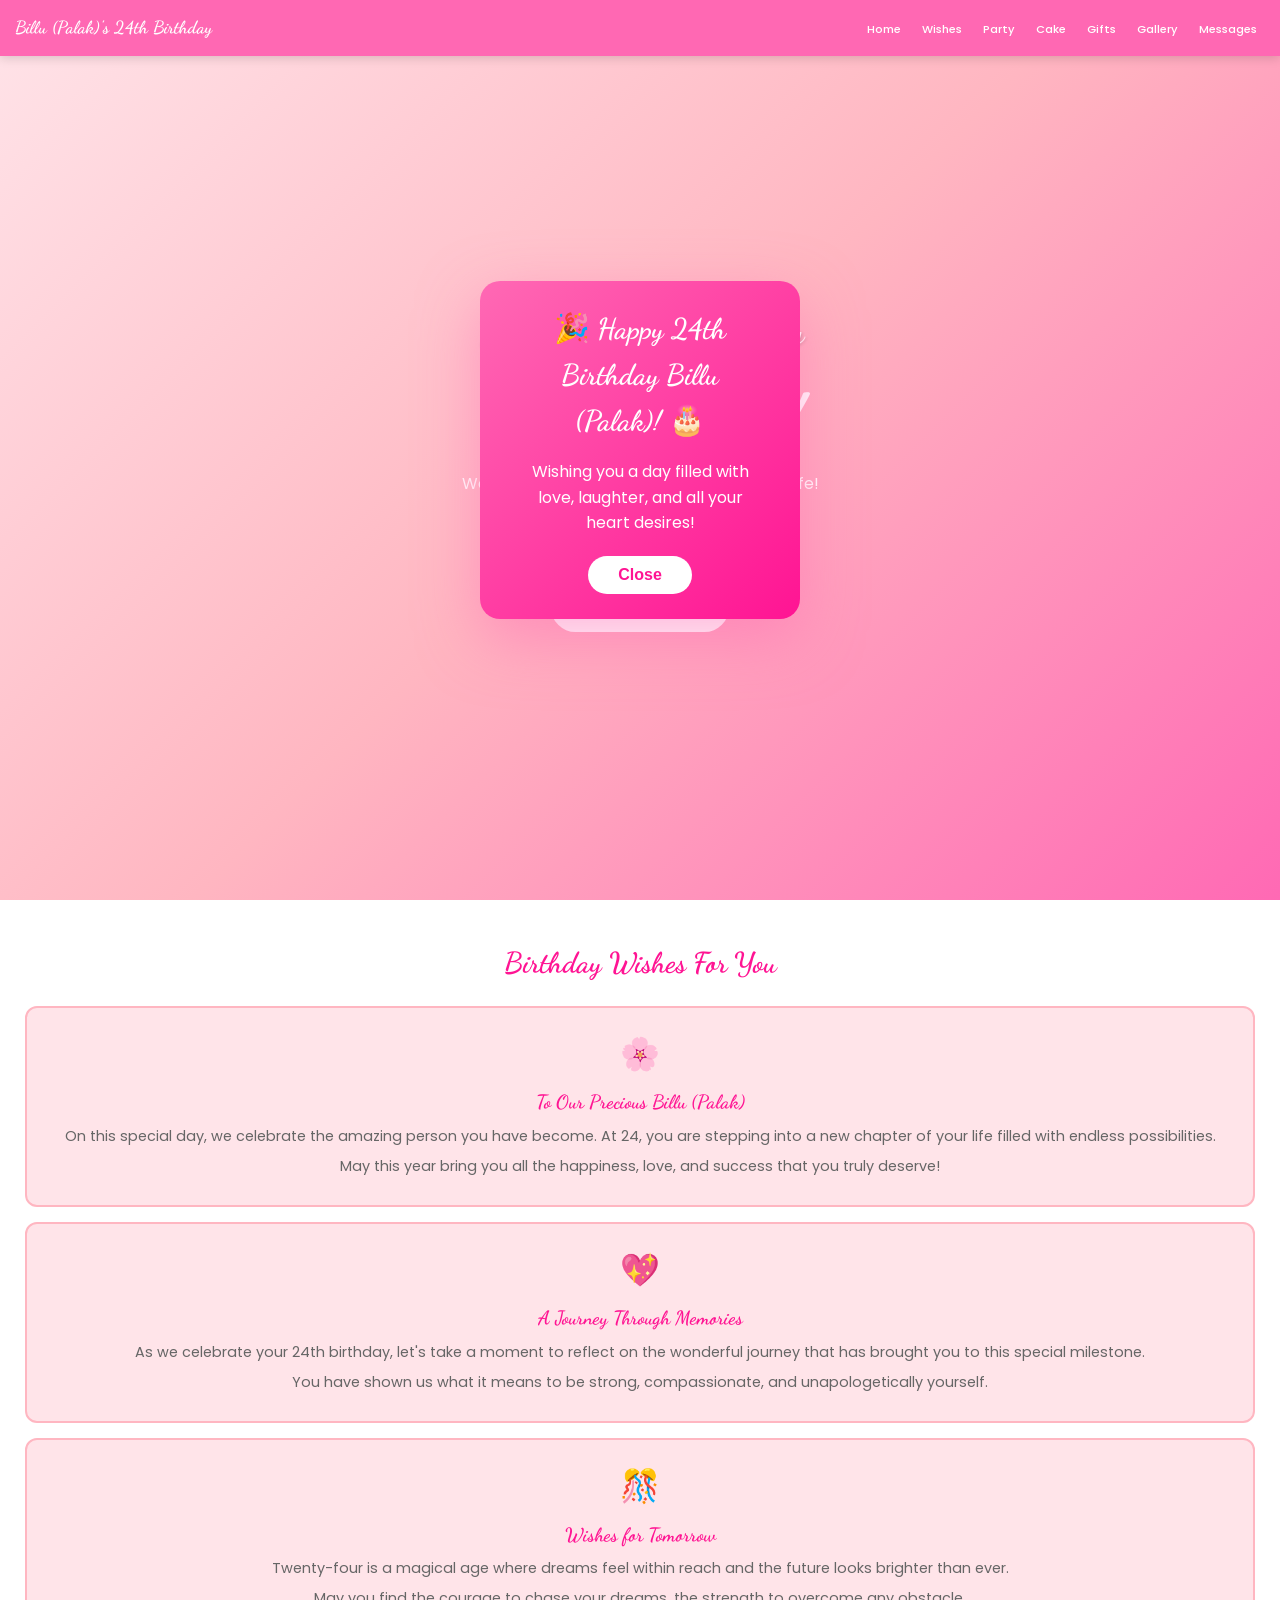
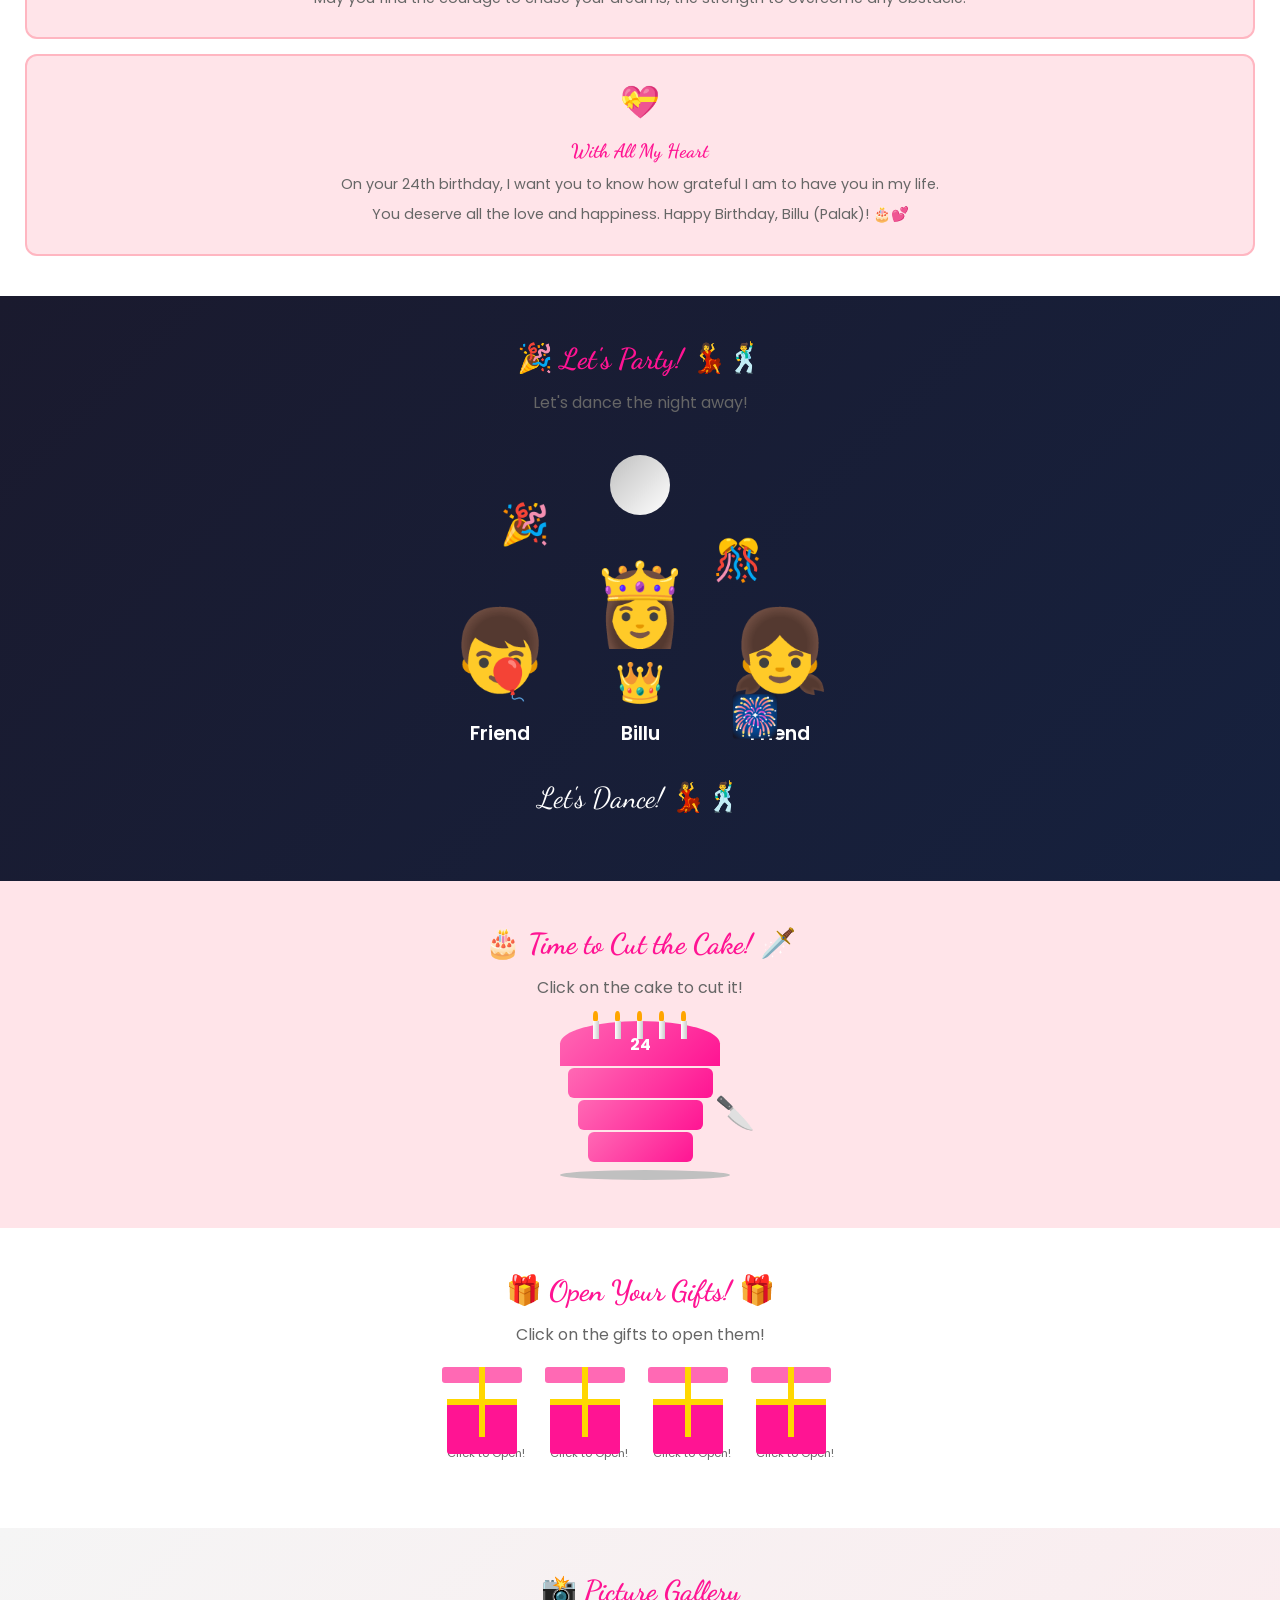
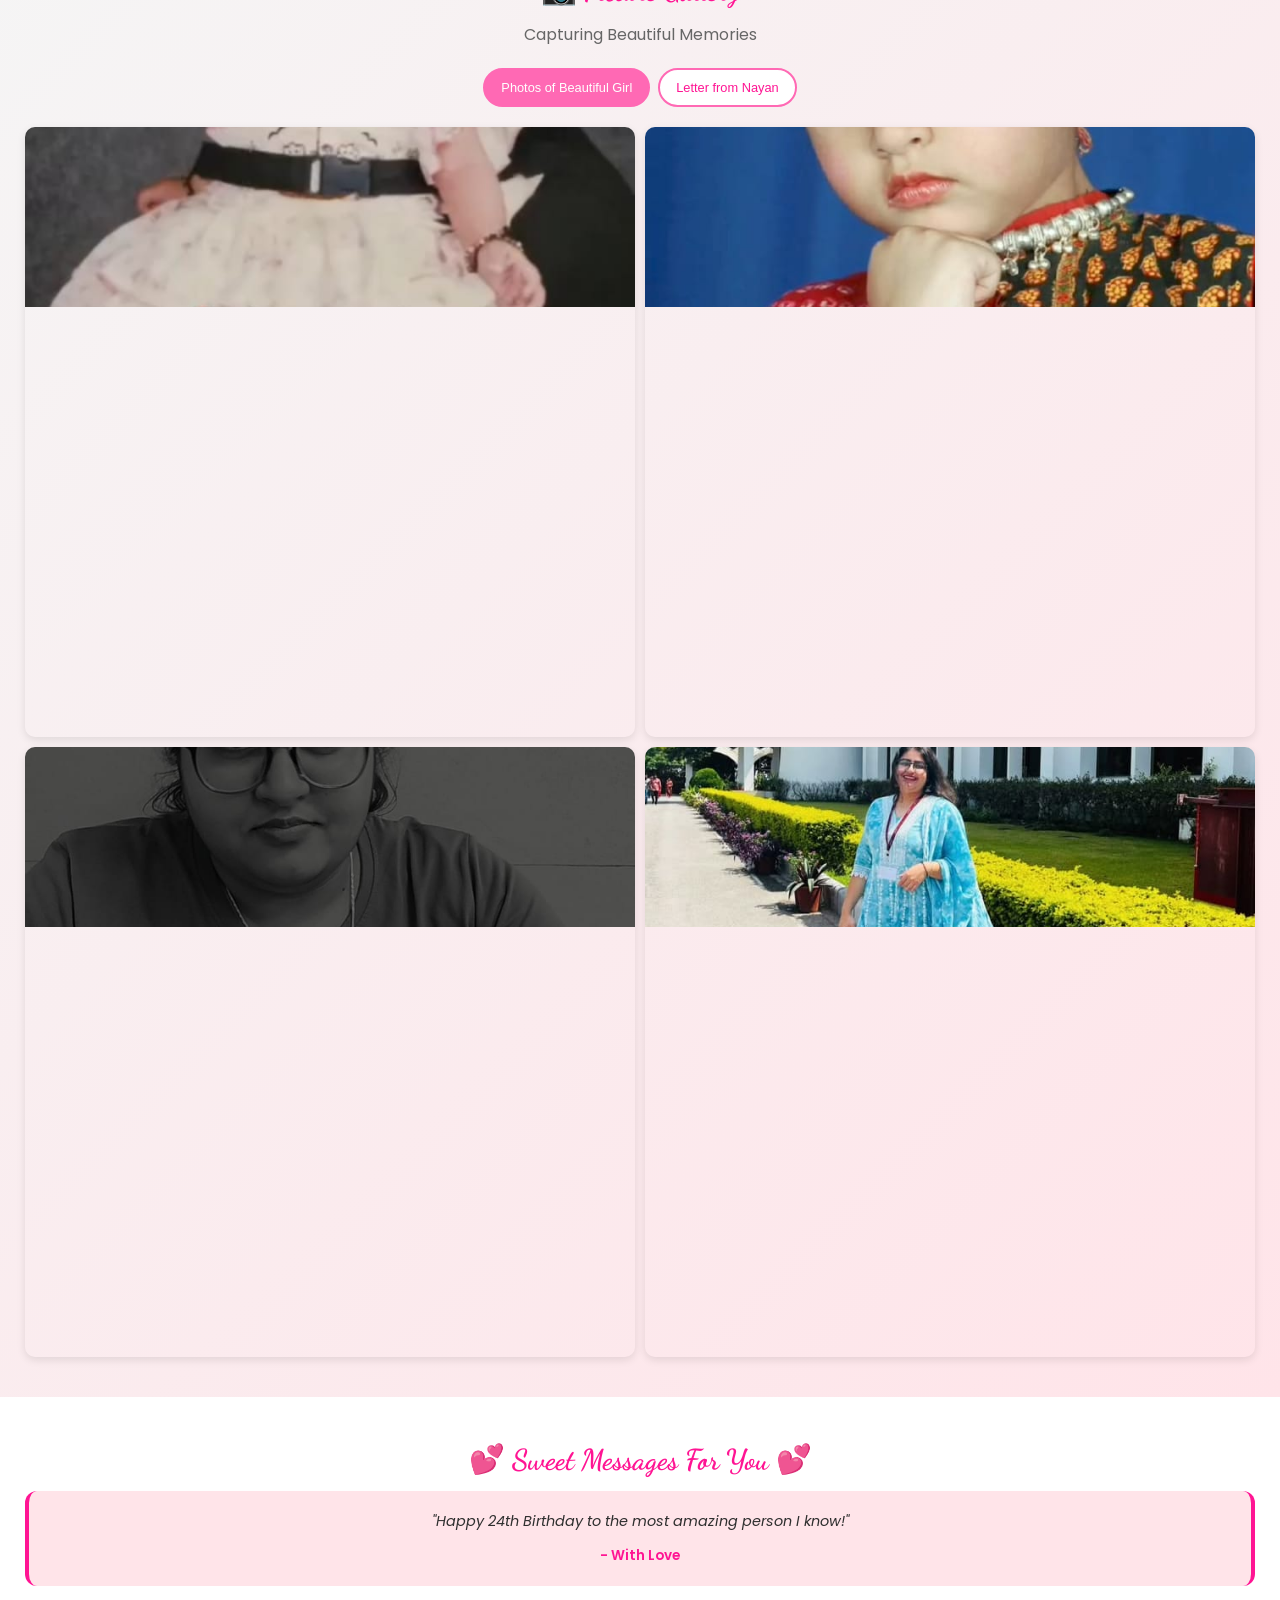
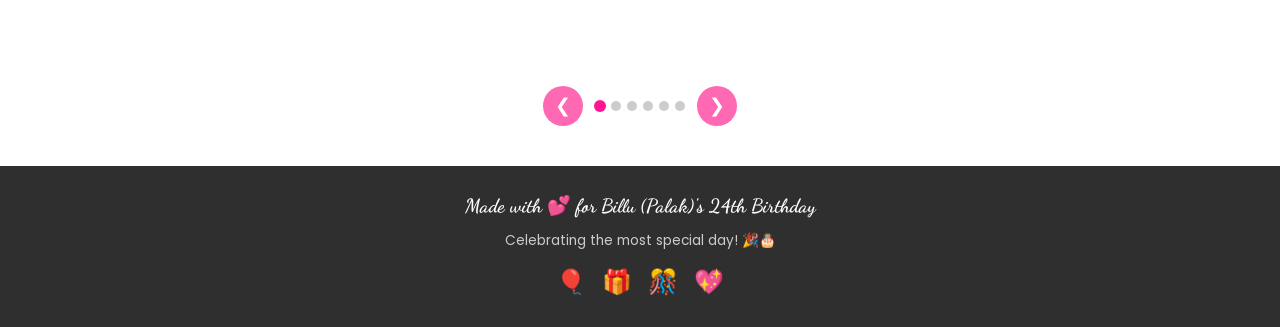
==== commit a1593911: "Update index.html" ====
--- a/index.html
+++ b/index.html
@@ -3,7 +3,7 @@
 <head>
     <meta charset="UTF-8">
     <meta name="viewport" content="width=device-width, initial-scale=1.0, maximum-scale=5.0">
-<title>Happy 24th Birthday Billu(Palak)!</title>
+<title>Happy 24th Birthday Billu (Palak)!</title>
     <link rel="stylesheet" href="style.css">
     <link rel="preconnect" href="https://fonts.googleapis.com">
     <link rel="preconnect" href="https://fonts.gstatic.com" crossorigin>
@@ -12,7 +12,7 @@
 <body>
     <header>
         <nav class="navbar">
-            <div class="logo">Billu(palak)'s 24th Birthday</div>
+            <div class="logo">Billu (Palak)'s 24th Birthday</div>
             <button class="hamburger" aria-label="Menu">
                 <span></span>
                 <span></span>
@@ -33,7 +33,7 @@
     <section id="home" class="hero">
         <div class="hero-content">
             <h1 class="hero-title">Happy 24th Birthday</h1>
-            <h2 class="hero-name">Billu(palak)!</h2>
+            <h2 class="hero-name">Billu (Palak)!</h2>
             <p class="hero-subtitle">Welcome to the most special day of your life!</p>
             <div class="celebration-icons">
                 <span>🎂</span>
@@ -52,7 +52,7 @@
             <div class="wishes-content">
                 <div class="wish-card">
                     <div class="wish-icon">🌸</div>
-                    <h3>To Our Precious Billu(Palak)</h3>
+                    <h3>To Our Precious Billu (Palak)</h3>
                     <p>On this special day, we celebrate the amazing person you have become. At 24, you are stepping into a new chapter of your life filled with endless possibilities.</p>
                     <p>May this year bring you all the happiness, love, and success that you truly deserve!</p>
                 </div>
@@ -142,7 +142,7 @@
                     </div>
                 </div>
                 <div class="cake-message" id="cake-message">
-                    <h3>🎉 Happy Birthday Billu(Palak)! 🎉</h3>
+                    <h3>🎉 Happy Birthday Billu (Palak)! 🎉</h3>
                     <p>May your life be as sweet as this cake!</p>
                 </div>
                 <div class="cake-pieces" id="cake-pieces">
@@ -347,7 +347,7 @@
 
     <footer>
         <div class="footer-content">
-            <h3>Made with 💕 for Billu(Palak) 24th Birthday</h3>
+            <h3>Made with 💕 for Billu (Palak)'s 24th Birthday</h3>
             <p>Celebrating the most special day! 🎉🎂</p>
             <div class="footer-icons">
                 <span>🎈</span>
@@ -361,4 +361,3 @@
     <script src="design.js"></script>
 </body>
 </html>
-
